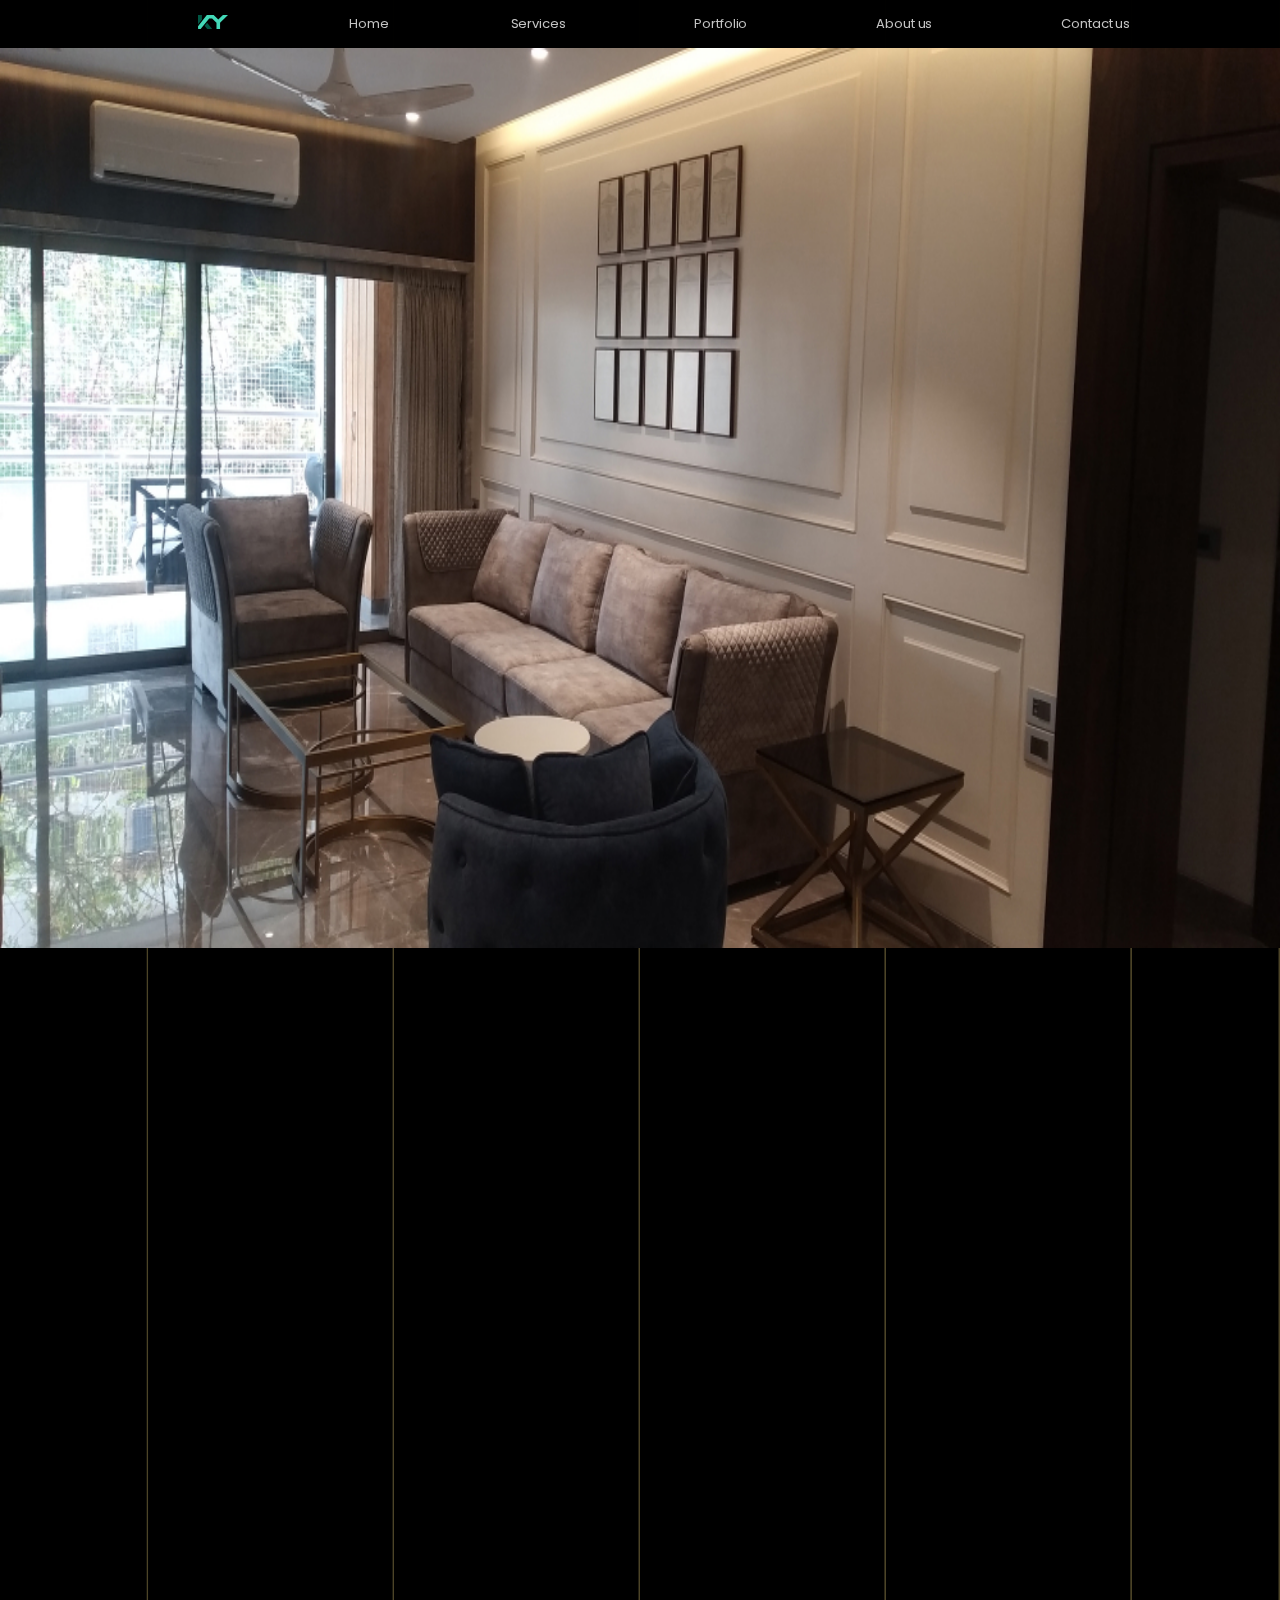
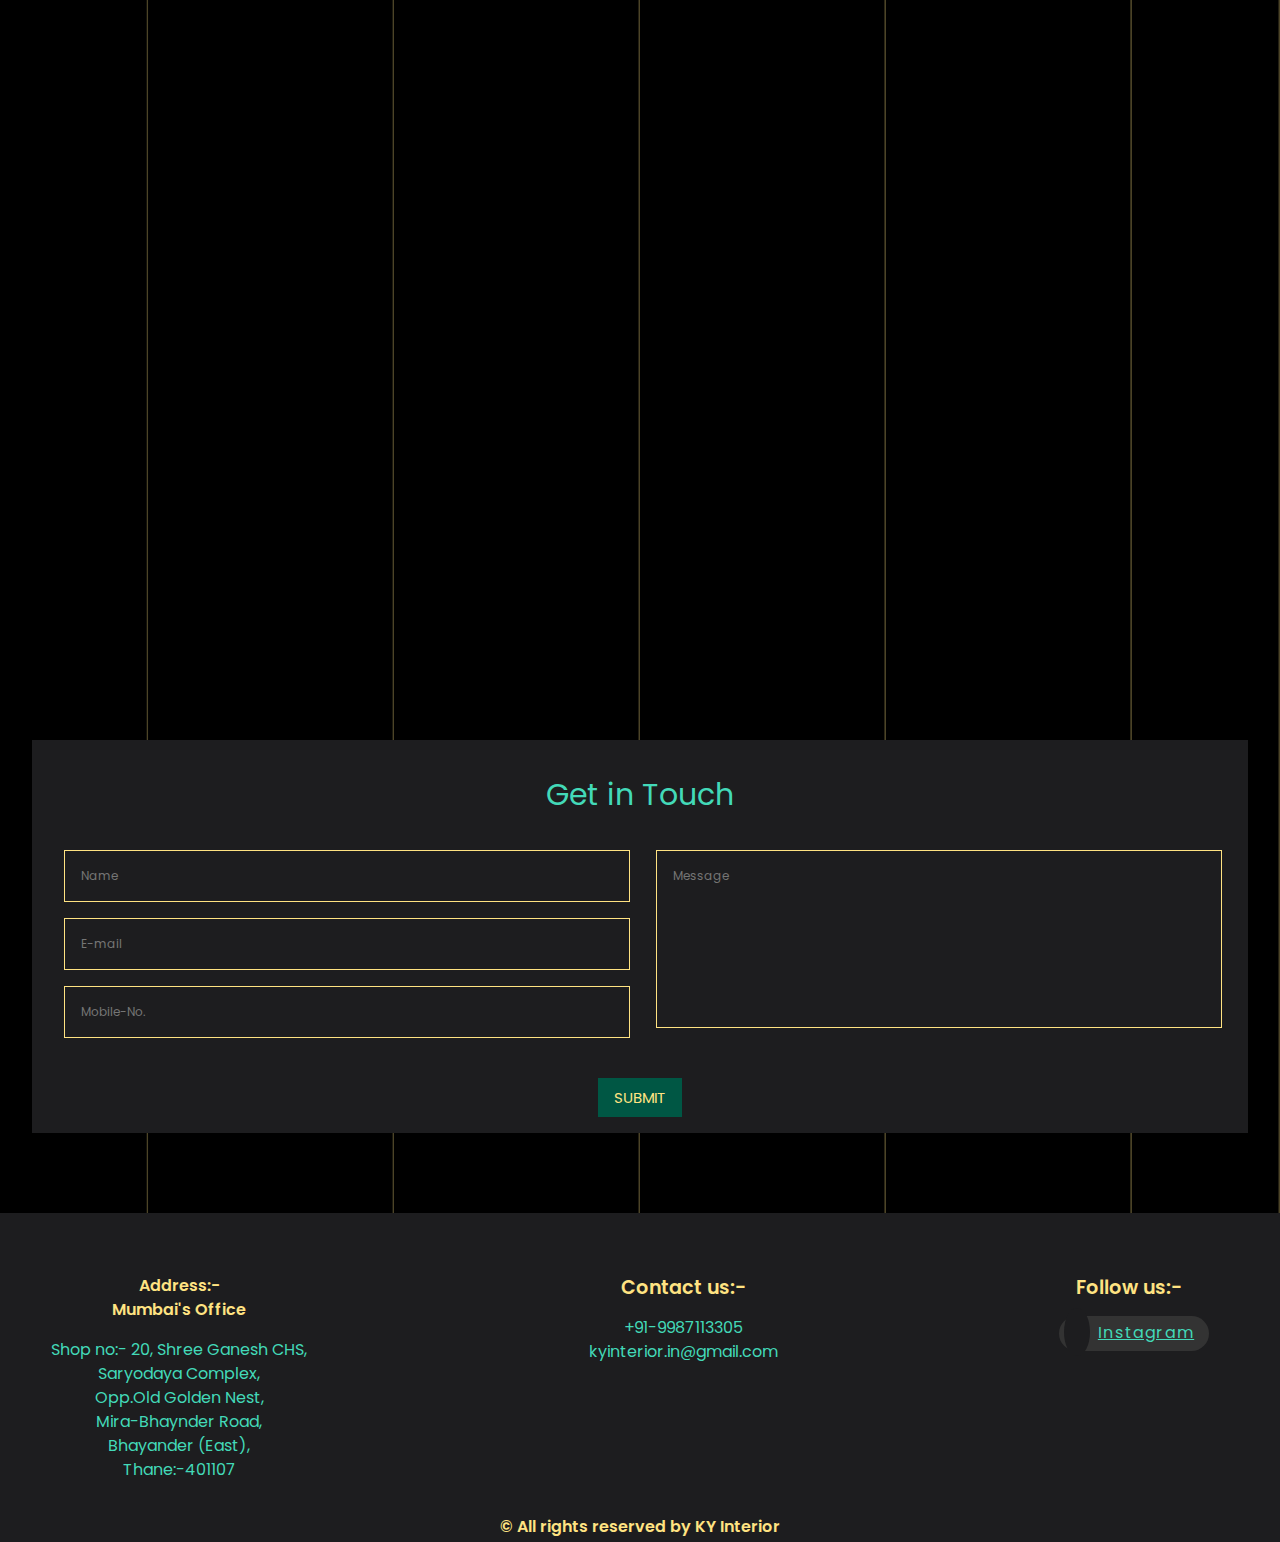
==== index.html @ f15d2e28 "Update" ====
<!DOCTYPE html>
<html lang="en" dir="ltr">
  <head>
    <meta charset="utf-8">
    <title>Home | KY Interior</title>
    <meta name="viewport" content="width=device-width, initial-scale=1.0" />
    <link rel="preconnect" href="https://fonts.googleapis.com">
    <link rel="preconnect" href="https://fonts.gstatic.com" crossorigin>
    <link href="https://fonts.googleapis.com/css2?family=Poppins:ital,wght@0,100;0,200;0,300;0,400;0,500;0,600;0,700;0,800;0,900;1,100;1,200;1,300;1,400;1,500;1,600;1,700;1,800;1,900&display=swap" rel="stylesheet">
    <link rel="stylesheet" href="https://unpkg.com/aos@next/dist/aos.css" />
    <link rel="stylesheet" href="/style.css">
    <link rel="icon" href="/image/KY.svg">
  </head>
  <body>
    <nav>
      <header>
      <div class="hamburger-menu">
        <div class="bar">

        </div>
      </div>
      <div class="container">
        <ul class="list">
            <li class="list-ky item">
              <a class="ky-link link" href="/index.html"></a>
            </li>
            <li class="list-home item item-1">
              <a class="home-link link" href="/index.html">
              <span class="home-text text">Home</span>
              </a>
            </li>
            <li class="list-services item item-2">
              <a class="services-link link" href="/Services">
              <span class="services-text text">Services</span>
              </a>
            </li>
              <li class="list-portfolio item item-3">
                <a class="portfolio-link link" href="/Portfolio">
                <span class="portfolio-text text">Portfolio</span>
                </a>
              </li>
              <li class="list-about item item-4">
                <a class="about-link link" href="/About">
                <span class="about-text text">About us</span>
                </a>
              </li>
            <li class="list-contact item item-5">
              <a class="contact-link link" href="/Contact">
              <span class="contact-text text">Contact us</span>
              </a>
            </li>
        </ul>
      </div>
    </nav>
    <div class="slider">
      <figure>
        <img src="/image/Projects/Juhu (32).jpg" alt="">
          <img src="/image/Projects/Kolkata (30).jpg" alt="">
          <img src="/image/Projects/Kolkata (26).jpg" alt="">
        <img src="/image/Projects/Juhu (32).jpg" alt="">
      </figure>
    </div>
      <div class="cards">
        <div data-aos="fade-right" data-aos-duration="1000" data-aos-once="true" class="preview">
          <img src="/image/Projects/Juhu (19).jpg" alt="">
        </div>
        <div data-aos="fade-left" data-aos-duration="1000" data-aos-once="true" class="content">
          <h1>Residential Interior Design</h1>
          <p>Want to create an aesthetic pleasing and functional living space or just want to simply modify the look of your entire residential interior space ? We are here to construct your dream home just the way you want !...........</p>
          <a href="/Trunkey Contracting"><button class="btn" type="button" name="button">Learn More</button></a>
        </div>
      </div>
      <div class="cards">
        <div data-aos="fade-left" data-aos-duration="1000" data-aos-once="true" class="preview">
          <img src="/image/Projects/Pic.jpg" alt="">
        </div>
        <div data-aos="fade-right" data-aos-duration="1000" data-aos-once="true" class="content">
          <h1>Commercial Interior Design</h1>
          <p>We believe that a well-designed Office must help to communicate the image of your bussiness or brand. </p>
          <a href="/Trunkey Contracting"><button class="btn" type="button" name="button">Learn More</button></a>
        </div>
      </div>
      <div class="cards">
        <div data-aos="fade-right" data-aos-duration="1000" data-aos-once="true" class="preview">
          <img src="/image/Projects/Kolkata (7).jpg" alt="">
        </div>
        <div data-aos="fade-left" data-aos-duration="1000" data-aos-once="true" class="content">
          <h1>View Portfolio</h1>
          <p>Have a look to our selection of project that we have succesfully completed</p>
          <a href="/Portfolio"><button class="btn" type="button" name="button">View Portfolio</button></a>
        </div>
      </div>
      <div class="contact-container">
        <div class="form">
          <div class="title">Get in Touch</div>
          <form class="contact-form" action="https://formspree.io/f/meqnbwpr" method="POST">
            <div class="row-">
              <div class="col">
                <div class="group">
                  <input class="form-control" type="text" id="name" name="name"  placeholder="Name">
                </div>
                <div class="group">
                  <input class="form-control" type="email" id="email" name="email"  placeholder="E-mail">
                </div>
                <div class="group">
                  <input class="form-control" type="text" id="mobile" name="mobile" placeholder="Mobile-No.">
                </div>
              </div>
              <div class="col">
                <div class="group">
                  <textarea class="form-control" id="message" placeholder="Message" name="message"></textarea>
                </div>
              </div>
            </div>
            <button class="submit-btn" type="submit">Submit</button>
          </form>
        </div>
      </div>
    <footer>
      <div class="small">
        <div class="row">
          <div class="column-1 column">
            <div class="address">
              <h1>Address:-<br>Mumbai's Office</h1>
              <p>Shop no:- 20, Shree Ganesh CHS,<br>Saryodaya Complex,<br>Opp.Old Golden Nest,<br>Mira-Bhaynder Road,<br>Bhayander (East),<br>Thane:-401107</p>
            </div>
          </div>
          <div class="column-2 column">
            <div class="contact">
              <h1>Contact us:-</h1>
              <p>+91-9987113305<br>kyinterior.in@gmail.com</p>
            </div>
          </div>
          <div class="column-3 column">
            <div class="Follow">
              <h1>Follow us:-</h1>
              <div class="label">
              <i class="fa-brands fa-instagram"></i>
              <a href="#">Instagram</a>
              </div>
            </div>
          </div>
        </div>
        <div class="copyright">
          <p>&copy; All rights reserved by KY Interior</p>
        </div>
      </div>
    </footer>

  <script src="/script.js" charset="utf-8"></script>
  <script src="https://unpkg.com/aos@next/dist/aos.js"></script>
  <script src="https://ajax.googleapis.com/ajax/libs/jquery/3.6.0/jquery.min.js"></script>
  <script>
      AOS.init();
  </script>
  </body>
</html>
---- style.css ----
*{
  font-family: 'Poppins', sans-serif;
}

body{
  margin: 0;
  padding: 0;
  background: #000;
  background-image: url("image/bg_line.png");
  background-size: cover;
  overflow-x: hidden;
  font-size: 62.5%;
}

      /* Common Setup */

nav{
    position: fixed;
    top: 0;
    right: 0;
    left: 0;
    z-index: 1000;
    display: block;
    margin: 0;
    width: 100%;
    height: 48px;
    background: rgba(0,0,0,.8);
    font-size: 17px;
    user-select: none;
    transition: opacity 0.3s cubic-bezier(0.25, 0.1, 0.25, 1);
}

header{
  position: absolute;
  top: 0;
  right: 0;
  left: 0;
  z-index: 77;
  display: block;
  margin: 0;
  width: 100%;
  height: 48px;
  background: rgba(0,0,0,0.92);
  font-size: 17px;
  user-select: none;
}

nav .container{
    margin: 0 auto;
    max-width: 980px;
    padding: 0 22px;
    position: relative;
}

nav .list{
    cursor: default;
    margin: 0 -8px;
    width: auto;
    height: 44px;
    display: flex;
    justify-content: space-between;
    user-select: none;
}

nav .list .item{
  box-sizing: border-box;
  position: relative;
  height: 44px;
  list-style: none;
  vertical-align: top;
}

nav .list .link{
    position: relative;
    font-size: 13px;
    line-height: 3.66667;
    font-weight: 400;
    letter-spacing: -.01em;
    color: #c4c4c4;
    z-index: 9999;
    display: inline-block;
    padding: 0 8px;
    min-width: 100%;
    height: 44px;
    opacity: 1;
    background: no-repeat;
    text-decoration: none;
    white-space: nowrap;
    outline-offset: -7px;
    transition: .25s;
    cursor: pointer;
}

nav .list .link:hover{
  transition: .25s;
  color: #fff;
}

nav .list .ky-link{
    background-size: 30px 44px;
    background-repeat: no-repeat;
    background-image: url("image/KY.svg");
    background-position: center;
    width: 30px;
}

nav .list .home-link{
  background-size: 30px 44px;
  background-repeat: no-repeat;
  background-position: center;
  background-origin: content-box;
  background-size: cover;
  width: 2.5em;
  max-width: 51px;
}

.hamburger-menu{
	height: 0;
	width: 0;
	cursor: pointer;
	display: flex;
  z-index: 999;
	align-items: center;
  border-radius: 5px;
	justify-content: flex-end;
}

nav.active::before{
    content: '';
    position: fixed;
    top: 0;
    left: 0;
    min-width: 100%;
    min-height: 100vh;
    transition: 0.5s;
    background: #1d1d1f;
    animation: drop 0.5s forwards ease;
}

@keyframes drop{
	0%{
		transform: translateY(-50em);
	}
	100%{
		transform: translateY(0em);
		background: #000;
	}
}

nav.active::after{
    content: ' ';
    top: 0;
    left: 0;
    width: 100%;
    height: 0;
    transition: 0.5s;
}

nav.active{
  position: fixed;
}

.bar{
	width: 0;
	height: 0;
	border-radius: 5px;
	background-color: #eee;
	transition: 0.5s;
	position: relative;
}

.bar::before,.bar::after{
	content:'';
	position: absolute;
	width: inherit;
	height: inherit;
	background-color: #eee;
}

.bar::before{
	transform: translateY(-9px);
}

.bar::after{
	transform: translateY(9px);
}

nav.active .bar{
	transform: rotate(360deg);
	background-color: transparent;
}

nav.active .bar::before{
	transform: translateY(0) rotate(45deg);
}

nav.active .bar::after{
	transform: translateY(0) rotate(-45deg);
}

.slider{
  overflow: hidden;
  margin-top: 48px;
  margin-bottom: 3rem;
}

.slider figure{
  position: relative;
  width: 500%;
  height: 100vh;
  margin: 0;
  left: 0;
  animation: slider 20s infinite;
}

.slider figure img{
  width: 20%;
  height: 100vh;
  float: left;
}

@keyframes slider {
  0%,20%{
    left: 0;
  }
  25%,45%{
    left: -100%;
  }
  50%,70%{
    left: -200%;
  }
  75%,95%,100%{
    left: -300%;
  }
}

      /* Cards Setup */

.cards{
  position: relative;
  min-width: 100%;
  display: flex;
  align-items: center;
  justify-content: center;
  margin-bottom: 10%;
  z-index: 444;
}

.cards:nth-child(1){
  top: 0%;
}

.cards:nth-child(4){
  flex-direction: row-reverse;
}

.cards:nth-child(6){
  flex-direction: row-reverse;
}

.preview{
  position: relative;
  height: 20rem;
  max-width: 70%;
}

.preview img{
  width: 100%;
  height: 100%;
  margin: auto;
}

.content{
  position: relative;
  background: #1d1d1f;
  padding: 1.5rem;
  max-width: 40%;
}

h1{
  color: #FFE382;
  font-weight: 600;
  font-size: 1.2rem;
  margin-bottom: 1rem;
}

p{
  color: #43D9B8;
  font-weight: normal;
  font-size: 1rem;
  margin-bottom: 1rem;
}

.btn{
  background: #005744;
  border: none;
  padding: .5rem;
  padding-left: 1rem;
  padding-right: 1rem;
  cursor: pointer;
  color: #ffe382;
}

.contact-container{
  padding-left: 2rem;
  padding-right: 2rem;
  max-width: 100%;
  margin-left: auto;
  margin-right: auto;
  margin-bottom: 5rem;
}

.form{
  background: #1d1d1f;
  padding: 1rem;
}

.title{
  font-size: 30px;
  letter-spacing: 0.25px;
  color: #43D9B8;
  text-align: center;
  margin-top: 1rem;
  margin-bottom: 2rem;
}

.row-{
  display: flex;
}

.col{
    position: relative;
    margin-left: 1rem;
    margin-right: 1rem;
    width: 100%;
}

.group{
  position: relative;
  margin-bottom: 1rem;
  min-width: 100%;
}

.form-control{
    border: 1px solid #FFE382;
    background: none;
    color: #43D9B8;
    font-size: 12px;
    min-width: 95%;
    padding: 1rem;
}

textarea{
  height: 9rem;
  resize: none;
}

.submit-btn{
    background: #005744;
    color: #ffe382;
    font-size: 15px;
    padding: .5rem 1rem;
    font-weight: 400;
    display: block;
    margin: auto;
    text-transform: uppercase;
    border: none;
    cursor: pointer;
    margin-top: 1.5rem;
}

      /* Common Card */

.heading{
  position: relative;
  min-width: 100%;
  max-height: 100vh;
  margin-top: 6rem;
}

.heading h1{
  text-align: center;
  font-size: 2.5rem;
  font-weight: 300;
  margin-bottom: 2rem;
}

.heading p{
  text-align: center;
  font-size: 1rem;
}

.section-group{
  position: relative;
  margin-top: 1rem;
  margin-bottom: 4rem;
  max-height: 100vh;
  padding: 2rem;
  display: flex;
  justify-content: space-around;
}

.section{
  position: relative;
  min-width: 35%;
  background-color: #1d1d1f;
  padding: 1rem;
}

.section-container{
  position: relative;
  border: solid 2px #ffe382;
}

.section-content{
  text-align: center;
  padding: 1rem;
}

.section-content-{
  text-align: left;
  padding: .5rem;
  padding-left: 2rem;
}

.section-image{
  position: relative;
  height: 20rem;
}

.section-image img{
  width: 100%;
  height: 100%;
  margin: auto;
}

.anchor{
  text-decoration: none;
  padding: 1rem;
}

        /* Trunkey Contracting Setup */

.header{
  text-align: center;
  padding: 5rem;
}

.header h1{
  font-size: 2rem;
}

.content ul{
  padding-left: 1rem;
}

.content li{
  font-size: 1rem;
  color: #43D9B8;
  margin-bottom: 1rem;
  width: 20rem;
}

.promise{
  color: #43D9B8;
  display: flex;
  align-items: center;
}

.promise i{
  color: #43D9B8;
  font-size: 1rem;
  margin-right: .5rem;
}

.activity{
  display: flex;
}

.grp-1, .grp-2{
  display: flex;
  flex-direction: column;
  margin-right: 1.6rem;
}

        /* Potfolio Setup */

.projects{
  padding: 100px 0 20px 0;
  min-width: 100%;
}

.projects-container{
    width: 100%;
    margin-right: auto;
    margin-left: auto;
}

.pic{
    display: flex;
    justify-content: space-around;
    align-items: center;
    margin-bottom: 1rem;
}

.img, .cont{
    min-height: 1px;
    padding-right: 2rem;
    padding-left: 2rem;
    max-width: 50%;
}

.img{
  display: flex;
  flex-direction: row;
  margin-bottom: 2rem;
}

.img img{
    max-width: 100%;
    max-height: 70vh;
    border-top: 2px solid #ffe382;
    border-bottom: 2px solid #ffe382;
    padding: 10px 0;
}

.projects-thumb{
    border-top: 2px solid #ffe382;
    border-bottom: 2px solid #ffe382;
    min-width: 100%;
    max-height: 100%;
    padding: 10px 0;
    line-height: 2rem;
}

        /* About us - Setup */

.person-grouping{
  position: relative;
  margin-top: 5rem;
  min-width: 100%;
  max-height: 100vh;
  display: flex;
  justify-content: space-around;
  align-items: center;
}

.person{
  position: relative;
  width: 350px;
  max-height: 100vh;
  background: #1d1d1f;
  border-radius: 20px;
  box-shadow: 0 35px 80px rgba(0, 0, 0, 0.15);
  transition: .5s;
  margin-bottom: 5rem;
}

.person:hover .imgbox{
  box-shadow: 0 35px 80px #ffe382;
}

@keyframes animate{
    0%{
      filter: hue-rotate(0deg);
    }
    100%{
      filter: hue-rotate(360deg);
    }
}

.imgbox{
  position: relative;
  left: 50%;
  top: -50px;
  transform: translateX(-50%);
  height: 150px;
  width: 150px;
  background: #1d1d1f;
  border-radius: 50%;
  box-shadow: 0 15px 50px rgba(0, 0, 0, 0.35);
  overflow: hidden;
  transition: .5s;
}

.imgbox img{
  top: 0;
  left: 0;
  width: 100%;
  height: 100%;
  object-fit: cover;
}

.contentbox{
  top: 0;
  min-width: 100%;
  max-height: 100vh;
  display: flex;
  justify-content: center;
  align-items: flex-start;
  overflow: hidden;
}

.details{
  padding-left: 40px;
  padding-right: 40px;
  text-align: center;
  width: 100%;
  transition: .5s;
}

.details h1 span{
  font-size: .75em;
  font-weight: 500;
  opacity: .5;
}

        /* Footer Setup */

footer{
    background: #1d1d1f;
    padding: 50px 50px 20px 50px;
}

.address h1{
  font-size: 1rem;
}

.address p{
  font-size: 1rem;
}

.row{
    display: flex;
    flex-wrap: wrap;
    justify-content: space-between;
    margin-right: 15px;
    margin-left: -15px;
}

.column{
  padding-left: 1rem;
  padding-right: 1rem;
  line-height: 1.5rem;
}

.column p, .column h1{
  text-align: center;
}

.label{
  padding: .3rem;
  min-width: 100%;
  max-height: 100vh;
  border-radius: 50px;
  background: #333;
}

.label a{
  letter-spacing: .1rem;
}

.label i{
  font-size: 1rem;
  color: #fff;
  padding: .8rem;
  background-color: #1d1d1f;
  border-radius: 50%;
  margin-right: .5rem;
}

.copyright{
  position: absolute;
  left: 0;
  display: flex;
  justify-content: center;
  min-width: 100%;
  height: 44px;
  background-color: #1d1d1f;
}

.copyright p{
  font-weight: 600;
  color: #ffe382;
}

.column a{
  font-size: 1rem;
  color: #43D9B8;
}

@media (min-width: 550px) and (max-width: 1000px){
  .slider {
    max-height: 50vh;
  }

  .slider figure img{
    max-height: 50vh;
  }

  .slider figure{
    height: 100vh;
  }

  .cards{
    position: relative;
    display: flex;
    align-items: center;
    flex-direction: column;
    margin-bottom: 10%;
  }

  .cards:nth-child(4), .cards:nth-child(6){
    flex-direction: column;
  }

  .preview{
    height: 100%;
    width: 100%;
  }

  .preview img{
    border-top-left-radius: 10px;
    border-top-right-radius: 10px;
  }

  .content{
    min-width: 70%;
    border-radius: 10px;
    border-top-left-radius: 5px;
    border-top-right-radius: 5px;
  }

  .list{
    padding: 2rem;
    flex-direction: column;
    align-items: center;
  }

  .item-1, .item-2, .item-3, .item-4, .item-5{
    border-bottom: 2px solid #fff;
    top: -100vh;
    min-width: 100%;
    opacity: 1;
  }

  .item:nth-child(1){
    display: flex;
    justify-content: center;
    opacity: 1;
    border: none;
  }

  .item-1.active, .item-2.active, .item-3.active, .item-4.active, .item-5.active{
    opacity: 1;
    top: 0;
    transition: .5s;
  }

  .hamburger-menu{
  	height: 2rem;
  	width: 2rem;
    margin-left: .5rem;
  }

  .bar{
  	width: 2rem;
  	height: 2px;
  }

  header{
    display: flex;
    align-items: center;
  }

  nav .container{
    left: -5%;
    margin: 0;
    padding: 0;
    min-width: 100%;
  }

  .content .btn{
    border-radius: 5px;
  }

  footer{
    display: flex;
    flex-direction: column;
  }

  .row{
    justify-content: center;
  }

  .row-{
    flex-direction: column;
  }

  .contact-form{
    display: flex;
    flex-direction: column;
  }

  .col{
    margin: 0;
  }

  .section-group{
    flex-direction: column;
    padding: 0;
    min-width: 100%;
    align-items: center;
  }

  .section{
    margin-top: 2rem;
    max-width: 100%;
    max-height: 100vh;
  }

  .pic{
    flex-direction: column;
  }

  .img, .cont{
      max-width: 100%;
  }

  .projects-content{
    max-width: 100%;
    text-align: center;
  }

  .person-grouping{
    flex-direction: column;
  }

  .person{
    margin-bottom: 5rem;
  }
}

@media (min-width: 1px) and (max-width: 540px){
  .slider {
    max-height: 35vh;
  }

  .slider figure img{
    max-height: 35vh;
  }

  .slider figure{
    height: 100vh;
  }

  .cards{
    position: relative;
    display: flex;
    align-items: center;
    flex-direction: column;
    margin-bottom: 10%;
  }

  .cards:nth-child(4), .cards:nth-child(6){
    flex-direction: column;
  }

  .preview{
    height: 100%;
    width: 100%;
  }

  .preview img{
    border-top-left-radius: 10px;
    border-top-right-radius: 10px;
  }

  .content{
    padding: 1rem;
    min-width: 70%;
    border-radius: 10px;
    border-top-left-radius: 5px;
    border-top-right-radius: 5px;
  }

  .list{
    padding: 2rem;
    flex-direction: column;
    align-items: center;
  }

  .item-1, .item-2, .item-3, .item-4, .item-5{
    border-bottom: 2px solid #fff;
    top: -100vh;
    min-width: 100%;
    opacity: 1;
  }

  .item:nth-child(1){
    display: flex;
    justify-content: center;
    opacity: 1;
    border: none;
  }

  .item-1.active, .item-2.active, .item-3.active, .item-4.active, .item-5.active{
    opacity: 1;
    top: 0;
    transition: .5s;
  }

  .hamburger-menu{
  	height: 2rem;
  	width: 2rem;
    margin-left: .5rem;
  }

  .bar{
  	width: 2rem;
  	height: 2px;
  }

  header{
    display: flex;
    align-items: center;
  }

  nav .container{
    left: -10%;
    margin: 0;
    padding: 0;
    min-width: 100%;
  }

  .content .btn{
    border-radius: 5px;
  }

  footer{
    display: flex;
    flex-direction: column;
  }

  .row{
    justify-content: center;
  }

  .row-{
    flex-direction: column;
  }

  .contact-form{
    display: flex;
    flex-direction: column;
  }

  .col{
    margin: 0;
  }

  .form-control{
    min-width: 88%;
  }

  .section-group{
    flex-direction: column;
    padding: 1rem;
  }

  .section{
    max-width: 100%;
    max-height: 100vh;
    margin-bottom: 1rem;
  }

  .pic{
    flex-direction: column;
  }

  .img, .cont{
      max-width: 100%;
  }

  .projects-content{
    max-width: 100%;
    text-align: center;
  }

  .person-grouping{
    margin-top: 10rem;
    margin-bottom: 5rem;
    flex-direction: column;
  }

  .heading{
    margin-bottom: 2rem;
  }

  .section-image{
    height: 10rem;
  }
}
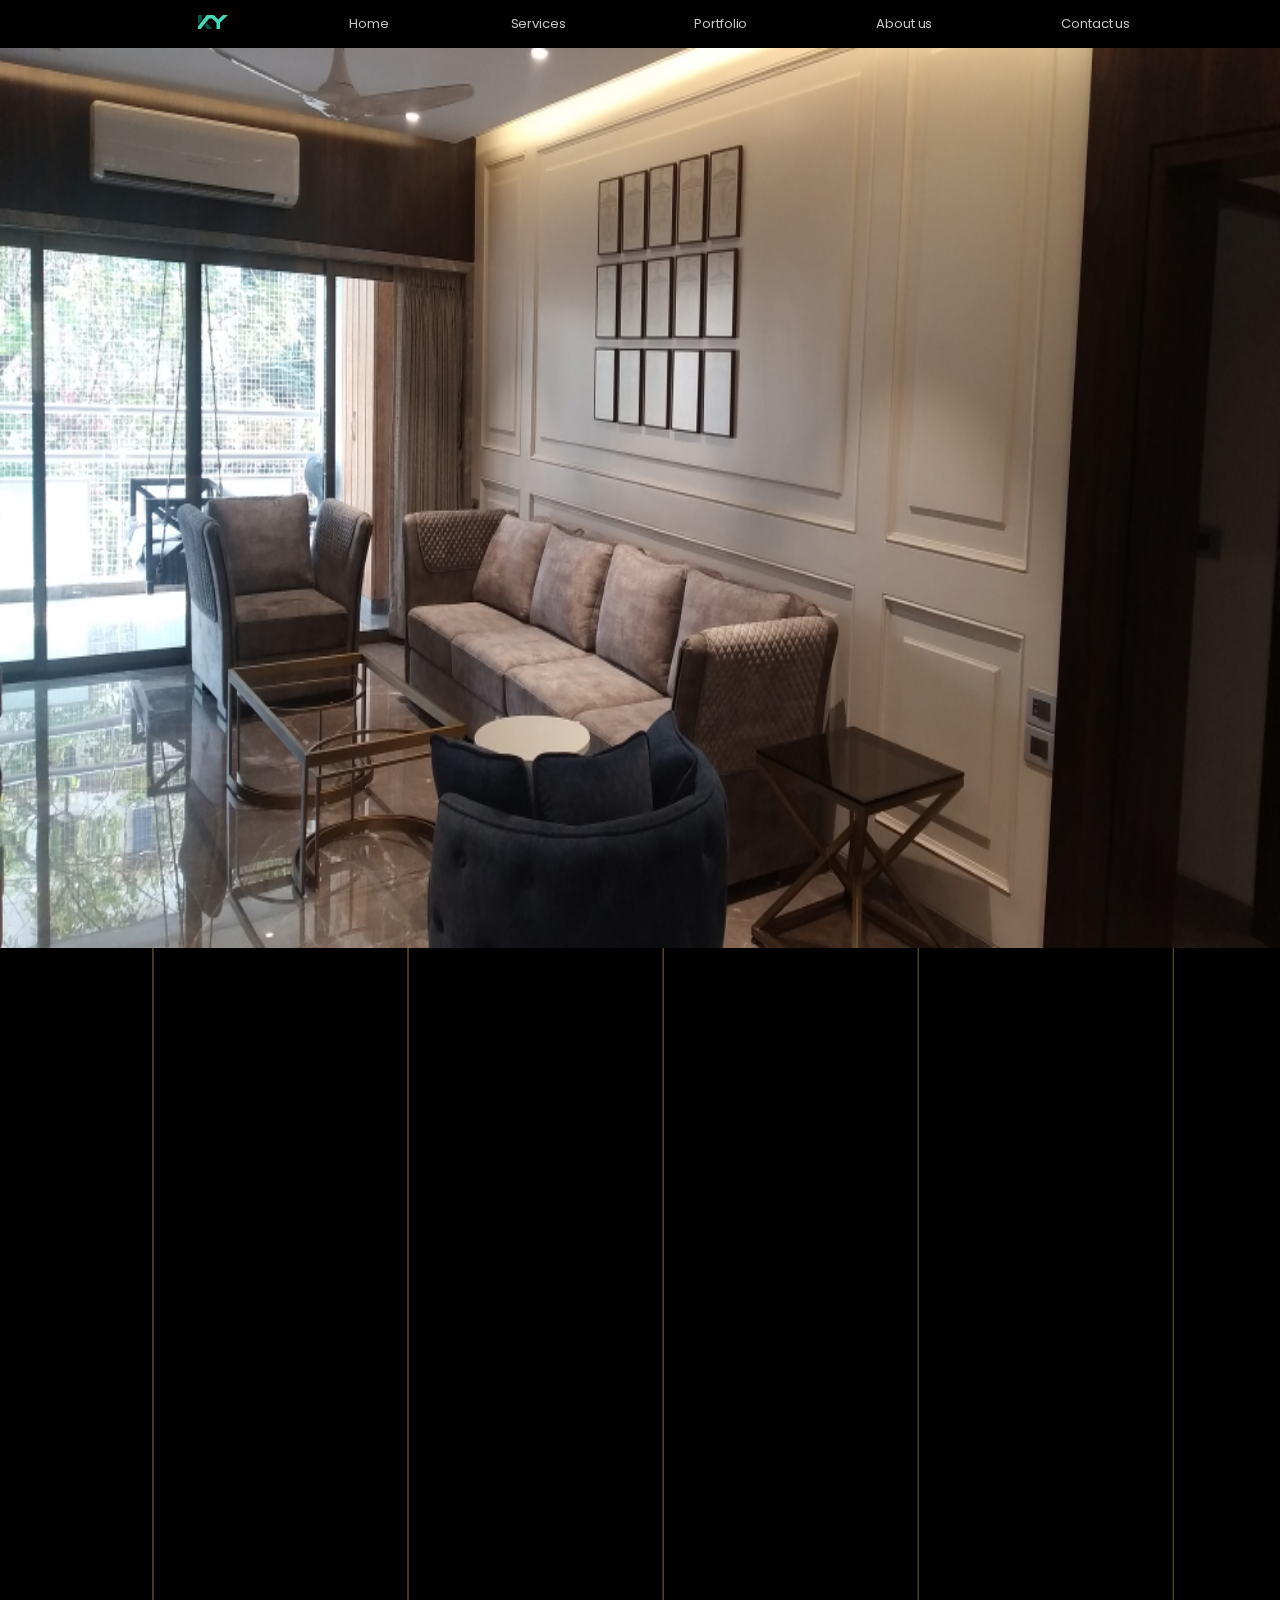
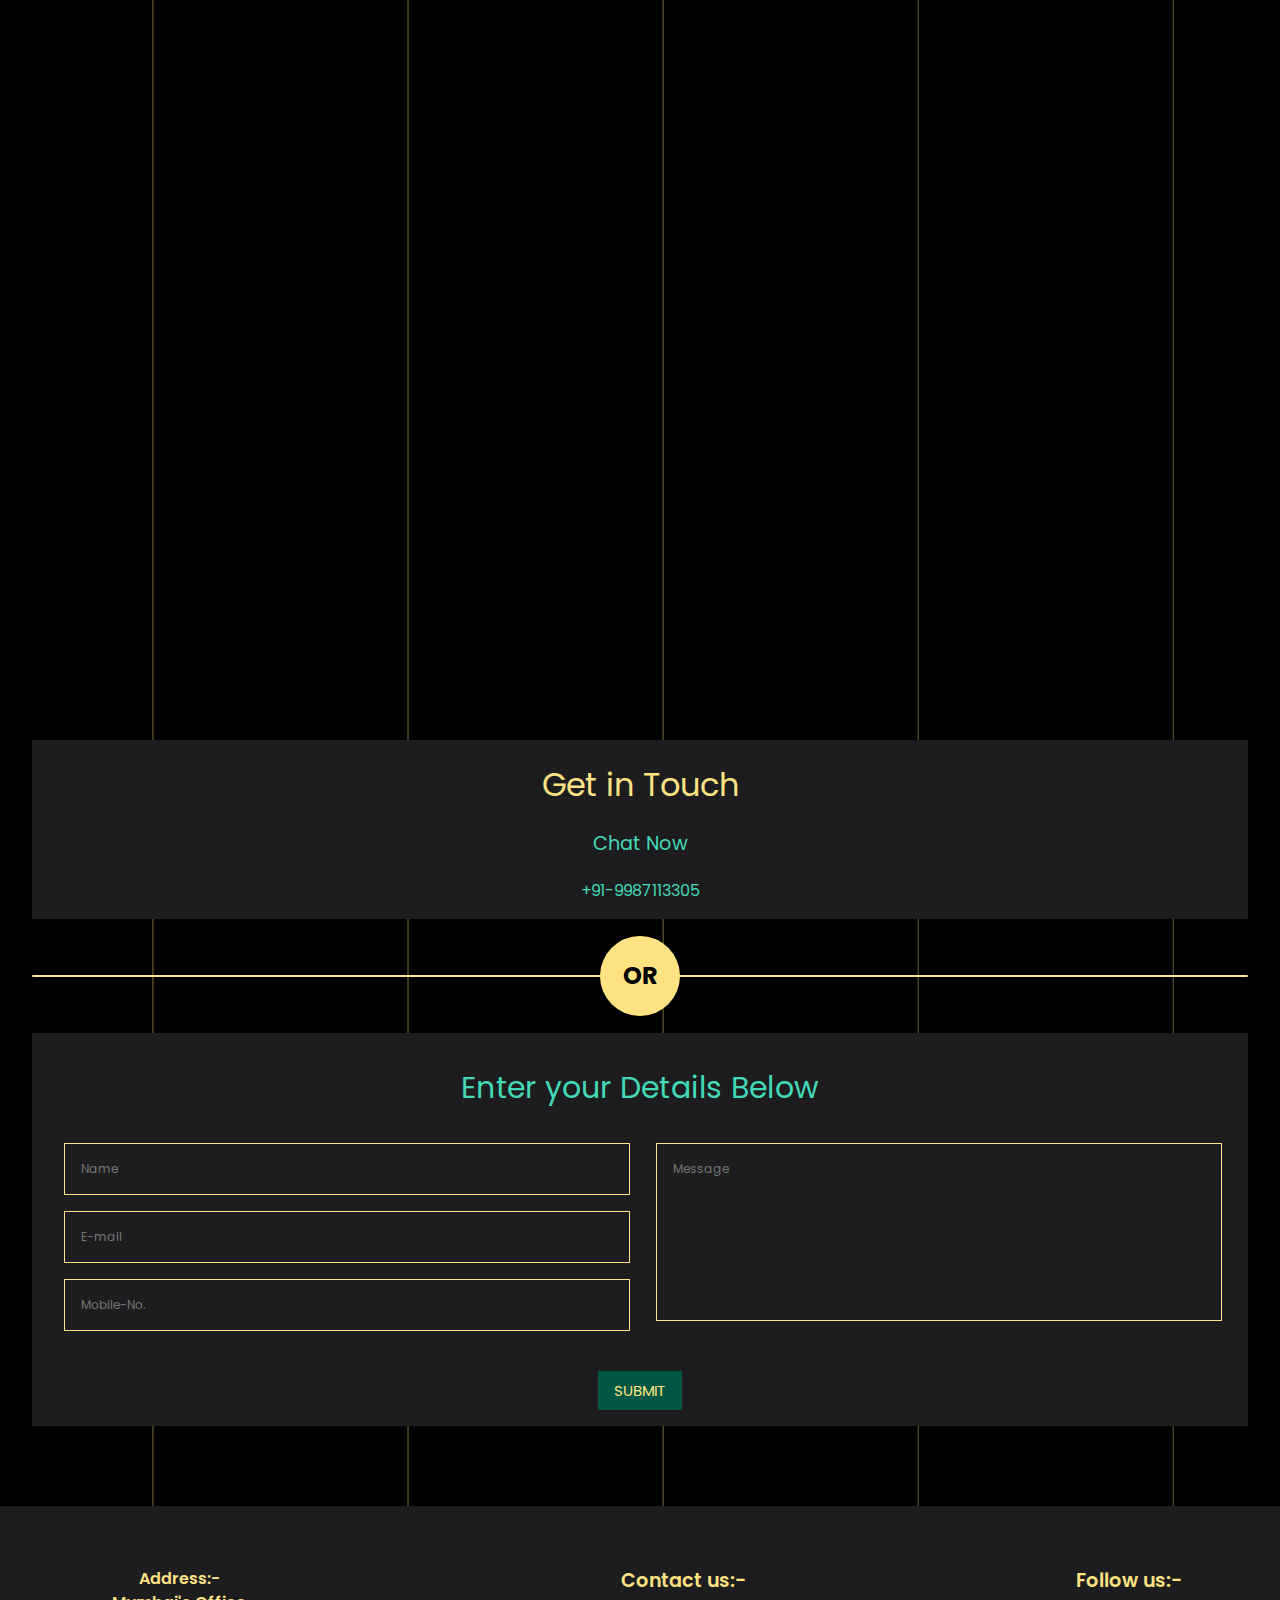
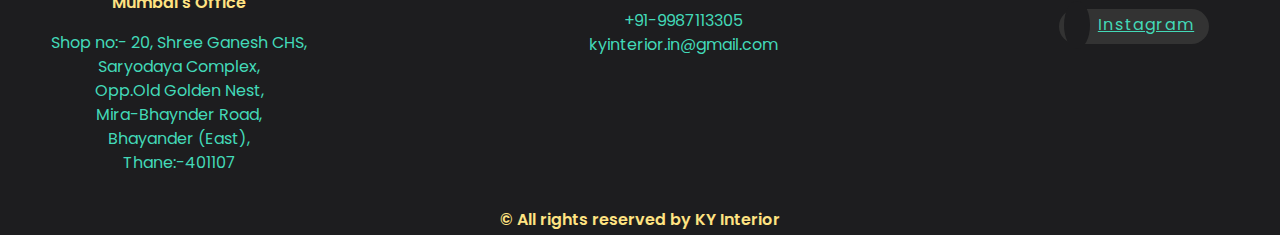
==== commit 135731bb: "Update" ====
--- a/index.html
+++ b/index.html
@@ -8,6 +8,7 @@
     <link rel="preconnect" href="https://fonts.gstatic.com" crossorigin>
     <link href="https://fonts.googleapis.com/css2?family=Poppins:ital,wght@0,100;0,200;0,300;0,400;0,500;0,600;0,700;0,800;0,900;1,100;1,200;1,300;1,400;1,500;1,600;1,700;1,800;1,900&display=swap" rel="stylesheet">
     <link rel="stylesheet" href="https://unpkg.com/aos@next/dist/aos.css" />
+    <link rel="stylesheet" href="https://cdnjs.cloudflare.com/ajax/libs/font-awesome/6.1.1/css/all.min.css" integrity="sha512-KfkfwYDsLkIlwQp6LFnl8zNdLGxu9YAA1QvwINks4PhcElQSvqcyVLLD9aMhXd13uQjoXtEKNosOWaZqXgel0g==" crossorigin="anonymous" referrerpolicy="no-referrer" />
     <link rel="stylesheet" href="/style.css">
     <link rel="icon" href="/image/KY.svg">
   </head>
@@ -91,8 +92,20 @@
         </div>
       </div>
       <div class="contact-container">
+        <div class="whatsapp-conversation conversation">
+          <div class="head-container">
+            <h1>Get in Touch</h1>
+            <h3>Chat Now</h3>
+            <p><i class="fa-brands fa-whatsapp"></i> +91-9987113305</p>
+          </div>
+        </div>
+        <div class="Or-body">
+            <div class="Or Condition">
+              <h2>OR</h2>
+            </div>
+        </div>
         <div class="form">
-          <div class="title">Get in Touch</div>
+          <div class="title">Enter your Details Below</div>
           <form class="contact-form" action="https://formspree.io/f/meqnbwpr" method="POST">
             <div class="row-">
               <div class="col">
@@ -146,7 +159,6 @@
         </div>
       </div>
     </footer>
-
   <script src="/script.js" charset="utf-8"></script>
   <script src="https://unpkg.com/aos@next/dist/aos.js"></script>
   <script src="https://ajax.googleapis.com/ajax/libs/jquery/3.6.0/jquery.min.js"></script>
--- a/style.css
+++ b/style.css
@@ -1,5 +1,9 @@
 *{
   font-family: 'Poppins', sans-serif;
+}
+
+html{
+  overflow-x: hidden;
 }
 
 body{
@@ -8,7 +12,6 @@
   background: #000;
   background-image: url("image/bg_line.png");
   background-size: cover;
-  overflow-x: hidden;
   font-size: 62.5%;
 }
 
@@ -31,7 +34,7 @@
 }
 
 header{
-  position: absolute;
+  position: fixed;
   top: 0;
   right: 0;
   left: 0;
@@ -310,6 +313,59 @@
   margin-bottom: 5rem;
 }
 
+.conversation{
+  position: relative;
+  top: 0;
+  left: 0;
+  min-width: 100%;
+  max-height: 100vh;
+  display: flex;
+  text-align: center;
+  align-items: center;
+  justify-content: center;
+  flex-direction: column;
+}
+
+.head-container h1{
+  font-weight: 400;
+  font-size: 2rem;
+}
+
+.head-container h3{
+  color: #43D9B8;
+  font-weight: 400;
+  font-size: 1.2rem;
+}
+
+.conversation{
+  background: #1d1d1f;
+}
+
+.Or-body{
+  min-width: 100%;
+  height: 2px;
+  display: flex;
+  justify-content: center;
+  align-items: center;
+  margin-top: 3.5rem;
+  margin-bottom: 3.5rem;
+  background: #ffe382;
+  border-radius: 3px;
+}
+
+.Or{
+  width: 5rem;
+  height: 5rem;
+  background: #ffe382;
+  display: flex;
+  flex-direction: column;
+  justify-content: center;
+  font-weight: 500;
+  font-size: 1rem;
+  border-radius: 50%;
+  text-align: center;
+}
+
 .form{
   background: #1d1d1f;
   padding: 1rem;
@@ -500,7 +556,7 @@
     display: flex;
     justify-content: space-around;
     align-items: center;
-    margin-bottom: 1rem;
+    margin-bottom: 2rem;
 }
 
 .img, .cont{
@@ -537,7 +593,7 @@
 
 .person-grouping{
   position: relative;
-  margin-top: 5rem;
+  margin-top: 3rem;
   min-width: 100%;
   max-height: 100vh;
   display: flex;
@@ -558,15 +614,6 @@
 
 .person:hover .imgbox{
   box-shadow: 0 35px 80px #ffe382;
-}
-
-@keyframes animate{
-    0%{
-      filter: hue-rotate(0deg);
-    }
-    100%{
-      filter: hue-rotate(360deg);
-    }
 }
 
 .imgbox{
@@ -669,6 +716,11 @@
   margin-right: .5rem;
 }
 
+i{
+  font-size: 1.1rem;
+  color: #fff;
+}
+
 .copyright{
   position: absolute;
   left: 0;
@@ -690,6 +742,15 @@
 }
 
 @media (min-width: 550px) and (max-width: 1000px){
+
+  html{
+    overflow-x: hidden;
+  }
+
+  body{
+    background-size: contain;
+  }
+
   .slider {
     max-height: 50vh;
   }
@@ -834,14 +895,32 @@
 
   .person-grouping{
     flex-direction: column;
+    justify-content: space-between;
   }
 
   .person{
     margin-bottom: 5rem;
   }
+
+  .pic,.section,.form,.conversation{
+    border-radius: 10px;
+  }
+
+  .section-container{
+    border-radius: 5px;
+  }
 }
 
 @media (min-width: 1px) and (max-width: 540px){
+
+  html{
+    overflow-x: hidden;
+  }
+
+  body{
+    background-size: contain;
+  }
+
   .slider {
     max-height: 35vh;
   }
@@ -1000,4 +1079,12 @@
   .section-image{
     height: 10rem;
   }
-}
+
+  .pic,.section,.form,.conversation{
+    border-radius: 10px;
+  }
+
+  .section-container{
+    border-radius: 5px;
+  }
+}
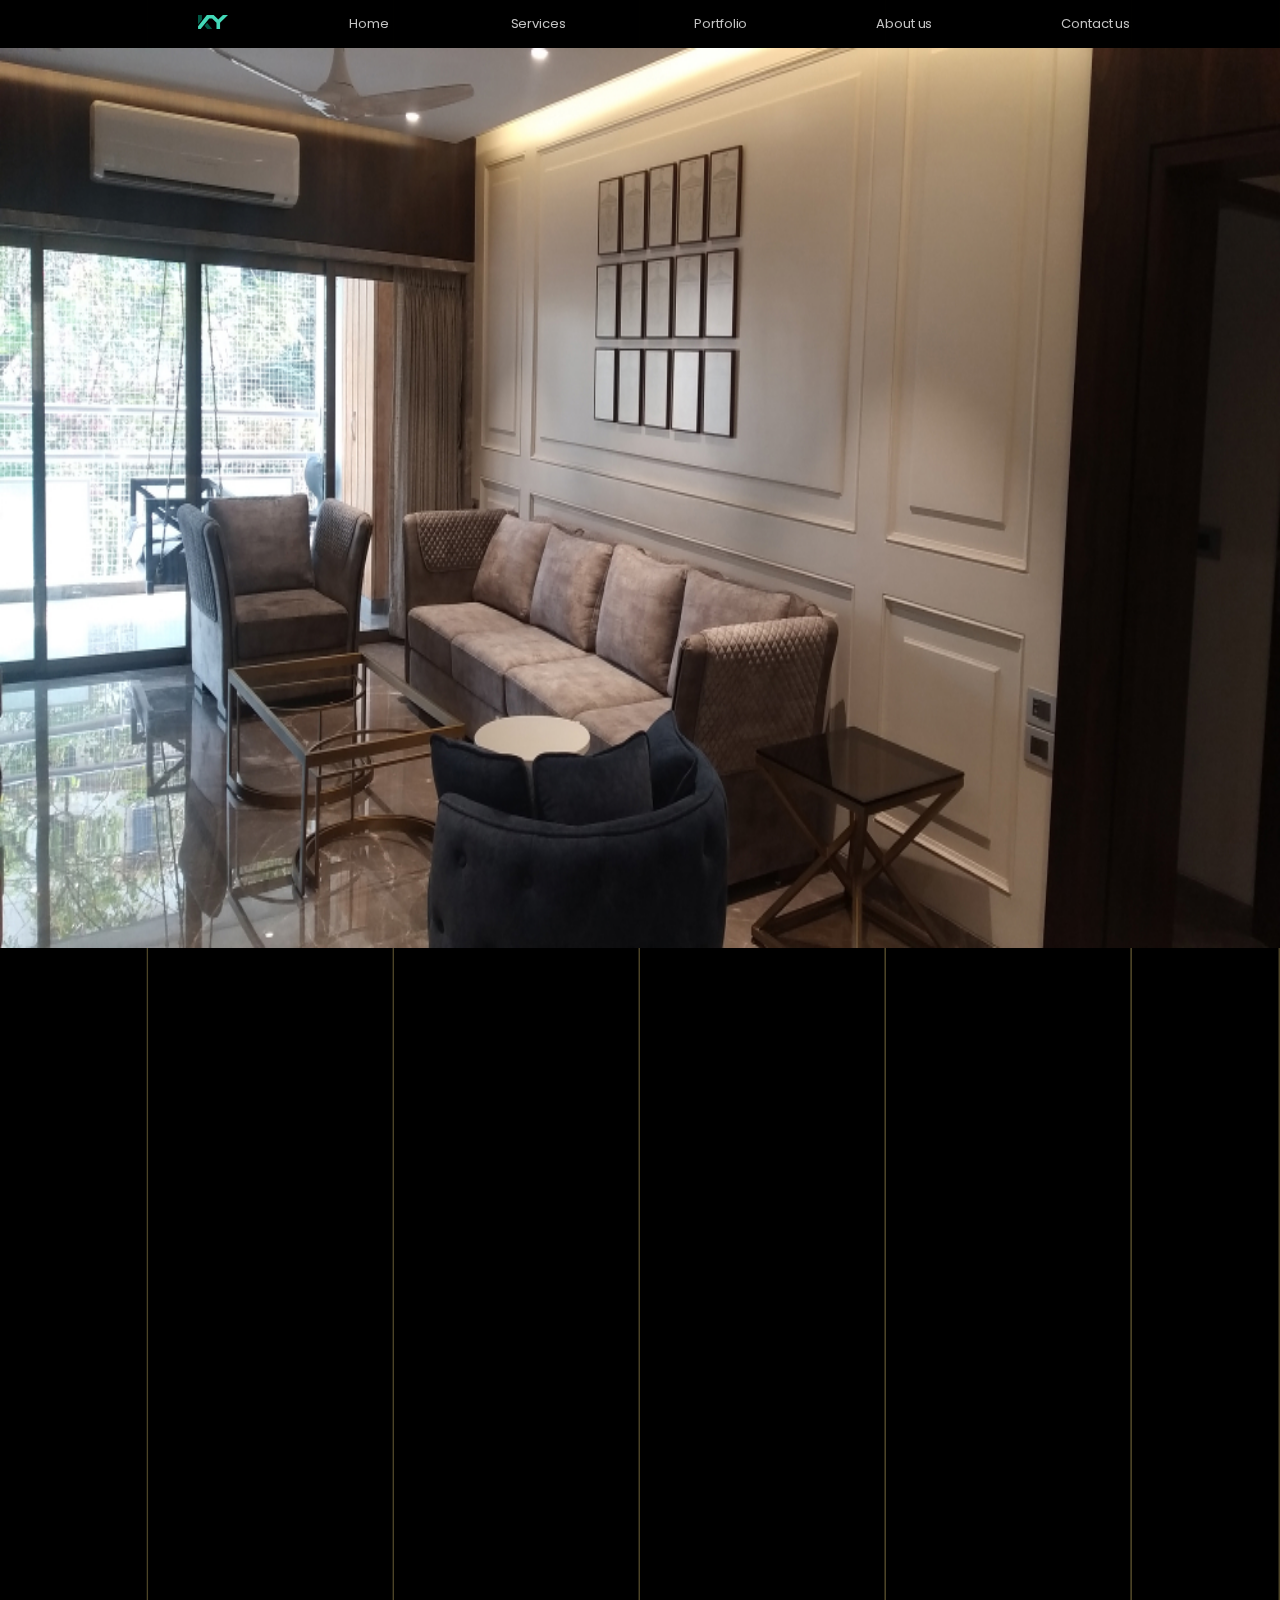
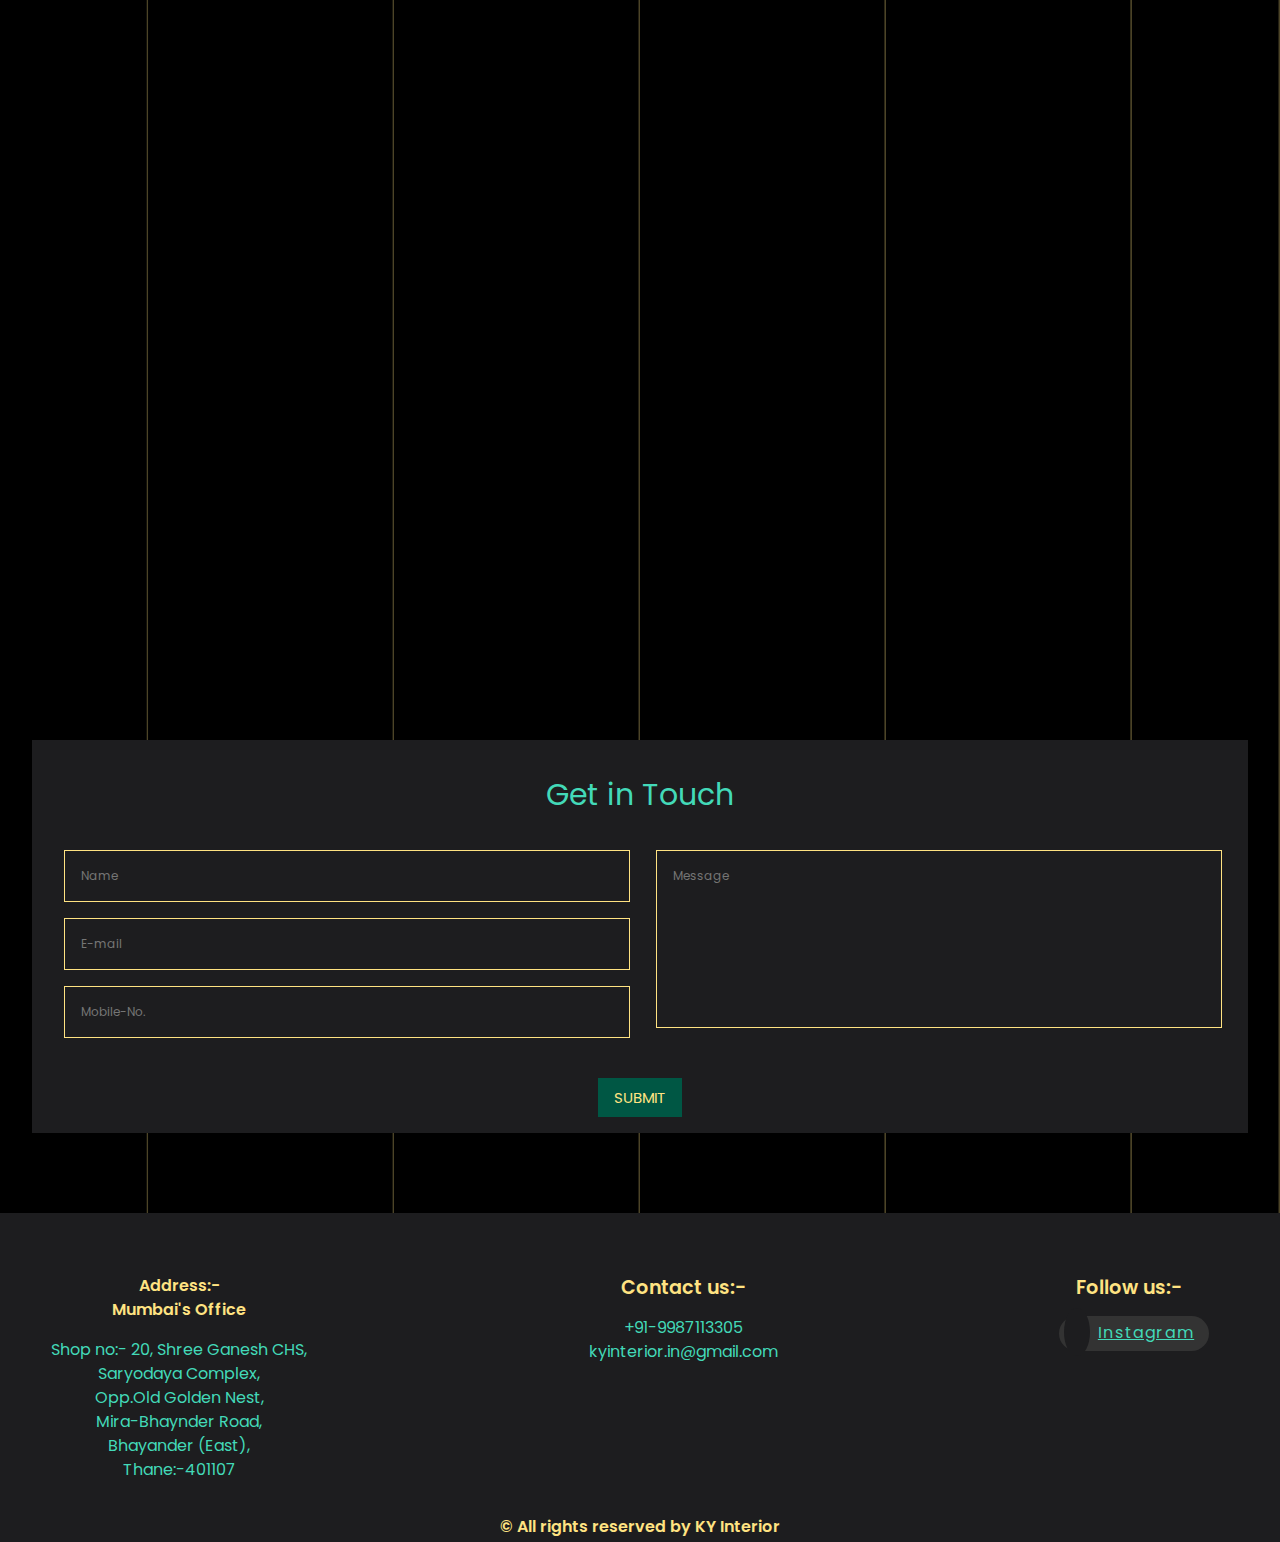
==== commit a5ebc5fd: "Revert "Update"" ====
--- a/index.html
+++ b/index.html
@@ -8,7 +8,6 @@
     <link rel="preconnect" href="https://fonts.gstatic.com" crossorigin>
     <link href="https://fonts.googleapis.com/css2?family=Poppins:ital,wght@0,100;0,200;0,300;0,400;0,500;0,600;0,700;0,800;0,900;1,100;1,200;1,300;1,400;1,500;1,600;1,700;1,800;1,900&display=swap" rel="stylesheet">
     <link rel="stylesheet" href="https://unpkg.com/aos@next/dist/aos.css" />
-    <link rel="stylesheet" href="https://cdnjs.cloudflare.com/ajax/libs/font-awesome/6.1.1/css/all.min.css" integrity="sha512-KfkfwYDsLkIlwQp6LFnl8zNdLGxu9YAA1QvwINks4PhcElQSvqcyVLLD9aMhXd13uQjoXtEKNosOWaZqXgel0g==" crossorigin="anonymous" referrerpolicy="no-referrer" />
     <link rel="stylesheet" href="/style.css">
     <link rel="icon" href="/image/KY.svg">
   </head>
@@ -92,20 +91,8 @@
         </div>
       </div>
       <div class="contact-container">
-        <div class="whatsapp-conversation conversation">
-          <div class="head-container">
-            <h1>Get in Touch</h1>
-            <h3>Chat Now</h3>
-            <p><i class="fa-brands fa-whatsapp"></i> +91-9987113305</p>
-          </div>
-        </div>
-        <div class="Or-body">
-            <div class="Or Condition">
-              <h2>OR</h2>
-            </div>
-        </div>
         <div class="form">
-          <div class="title">Enter your Details Below</div>
+          <div class="title">Get in Touch</div>
           <form class="contact-form" action="https://formspree.io/f/meqnbwpr" method="POST">
             <div class="row-">
               <div class="col">
@@ -159,6 +146,7 @@
         </div>
       </div>
     </footer>
+
   <script src="/script.js" charset="utf-8"></script>
   <script src="https://unpkg.com/aos@next/dist/aos.js"></script>
   <script src="https://ajax.googleapis.com/ajax/libs/jquery/3.6.0/jquery.min.js"></script>
--- a/style.css
+++ b/style.css
@@ -1,9 +1,5 @@
 *{
   font-family: 'Poppins', sans-serif;
-}
-
-html{
-  overflow-x: hidden;
 }
 
 body{
@@ -12,6 +8,7 @@
   background: #000;
   background-image: url("image/bg_line.png");
   background-size: cover;
+  overflow-x: hidden;
   font-size: 62.5%;
 }
 
@@ -313,59 +310,6 @@
   margin-bottom: 5rem;
 }
 
-.conversation{
-  position: relative;
-  top: 0;
-  left: 0;
-  min-width: 100%;
-  max-height: 100vh;
-  display: flex;
-  text-align: center;
-  align-items: center;
-  justify-content: center;
-  flex-direction: column;
-}
-
-.head-container h1{
-  font-weight: 400;
-  font-size: 2rem;
-}
-
-.head-container h3{
-  color: #43D9B8;
-  font-weight: 400;
-  font-size: 1.2rem;
-}
-
-.conversation{
-  background: #1d1d1f;
-}
-
-.Or-body{
-  min-width: 100%;
-  height: 2px;
-  display: flex;
-  justify-content: center;
-  align-items: center;
-  margin-top: 3.5rem;
-  margin-bottom: 3.5rem;
-  background: #ffe382;
-  border-radius: 3px;
-}
-
-.Or{
-  width: 5rem;
-  height: 5rem;
-  background: #ffe382;
-  display: flex;
-  flex-direction: column;
-  justify-content: center;
-  font-weight: 500;
-  font-size: 1rem;
-  border-radius: 50%;
-  text-align: center;
-}
-
 .form{
   background: #1d1d1f;
   padding: 1rem;
@@ -556,7 +500,7 @@
     display: flex;
     justify-content: space-around;
     align-items: center;
-    margin-bottom: 2rem;
+    margin-bottom: 1rem;
 }
 
 .img, .cont{
@@ -593,7 +537,7 @@
 
 .person-grouping{
   position: relative;
-  margin-top: 3rem;
+  margin-top: 5rem;
   min-width: 100%;
   max-height: 100vh;
   display: flex;
@@ -614,6 +558,15 @@
 
 .person:hover .imgbox{
   box-shadow: 0 35px 80px #ffe382;
+}
+
+@keyframes animate{
+    0%{
+      filter: hue-rotate(0deg);
+    }
+    100%{
+      filter: hue-rotate(360deg);
+    }
 }
 
 .imgbox{
@@ -716,11 +669,6 @@
   margin-right: .5rem;
 }
 
-i{
-  font-size: 1.1rem;
-  color: #fff;
-}
-
 .copyright{
   position: absolute;
   left: 0;
@@ -747,10 +695,6 @@
     overflow-x: hidden;
   }
 
-  body{
-    background-size: contain;
-  }
-
   .slider {
     max-height: 50vh;
   }
@@ -895,30 +839,17 @@
 
   .person-grouping{
     flex-direction: column;
-    justify-content: space-between;
   }
 
   .person{
     margin-bottom: 5rem;
   }
-
-  .pic,.section,.form,.conversation{
-    border-radius: 10px;
-  }
-
-  .section-container{
-    border-radius: 5px;
-  }
 }
 
 @media (min-width: 1px) and (max-width: 540px){
 
   html{
     overflow-x: hidden;
-  }
-
-  body{
-    background-size: contain;
   }
 
   .slider {
@@ -1079,12 +1010,4 @@
   .section-image{
     height: 10rem;
   }
-
-  .pic,.section,.form,.conversation{
-    border-radius: 10px;
-  }
-
-  .section-container{
-    border-radius: 5px;
-  }
-}
+}
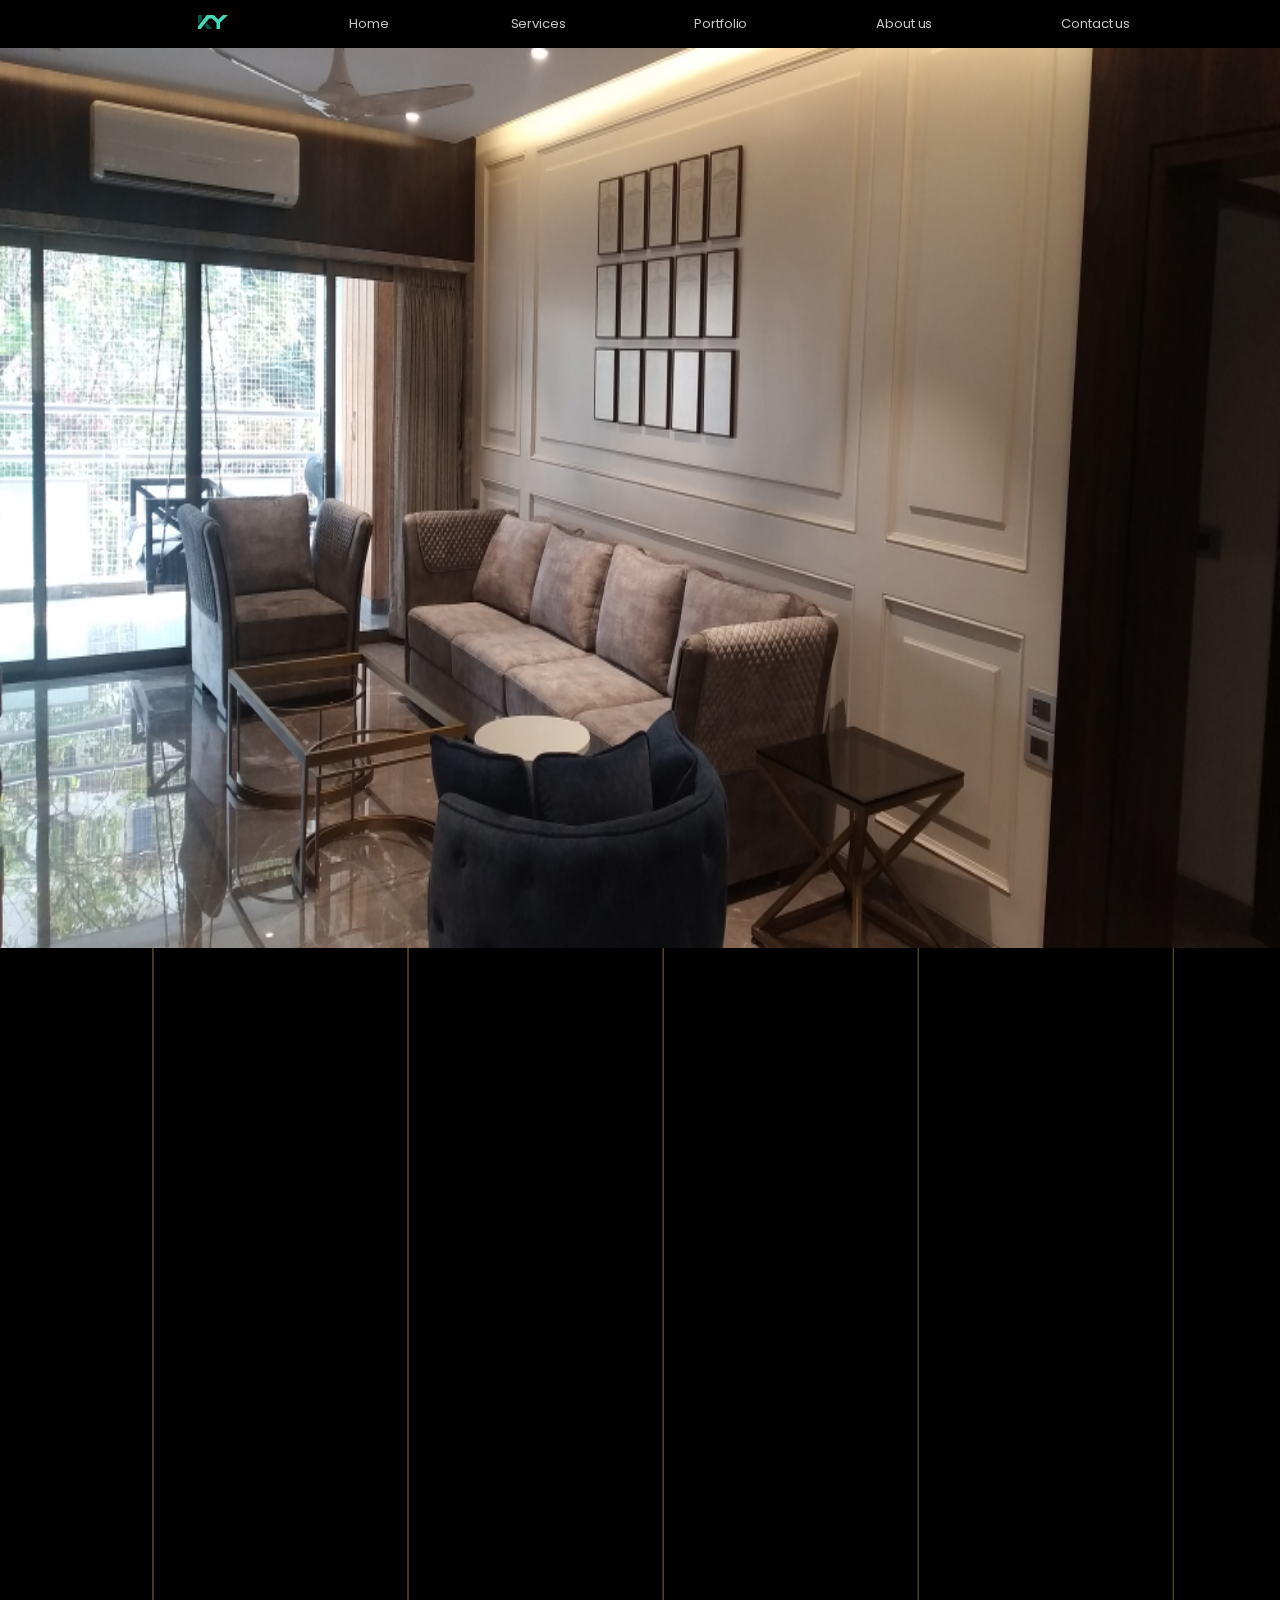
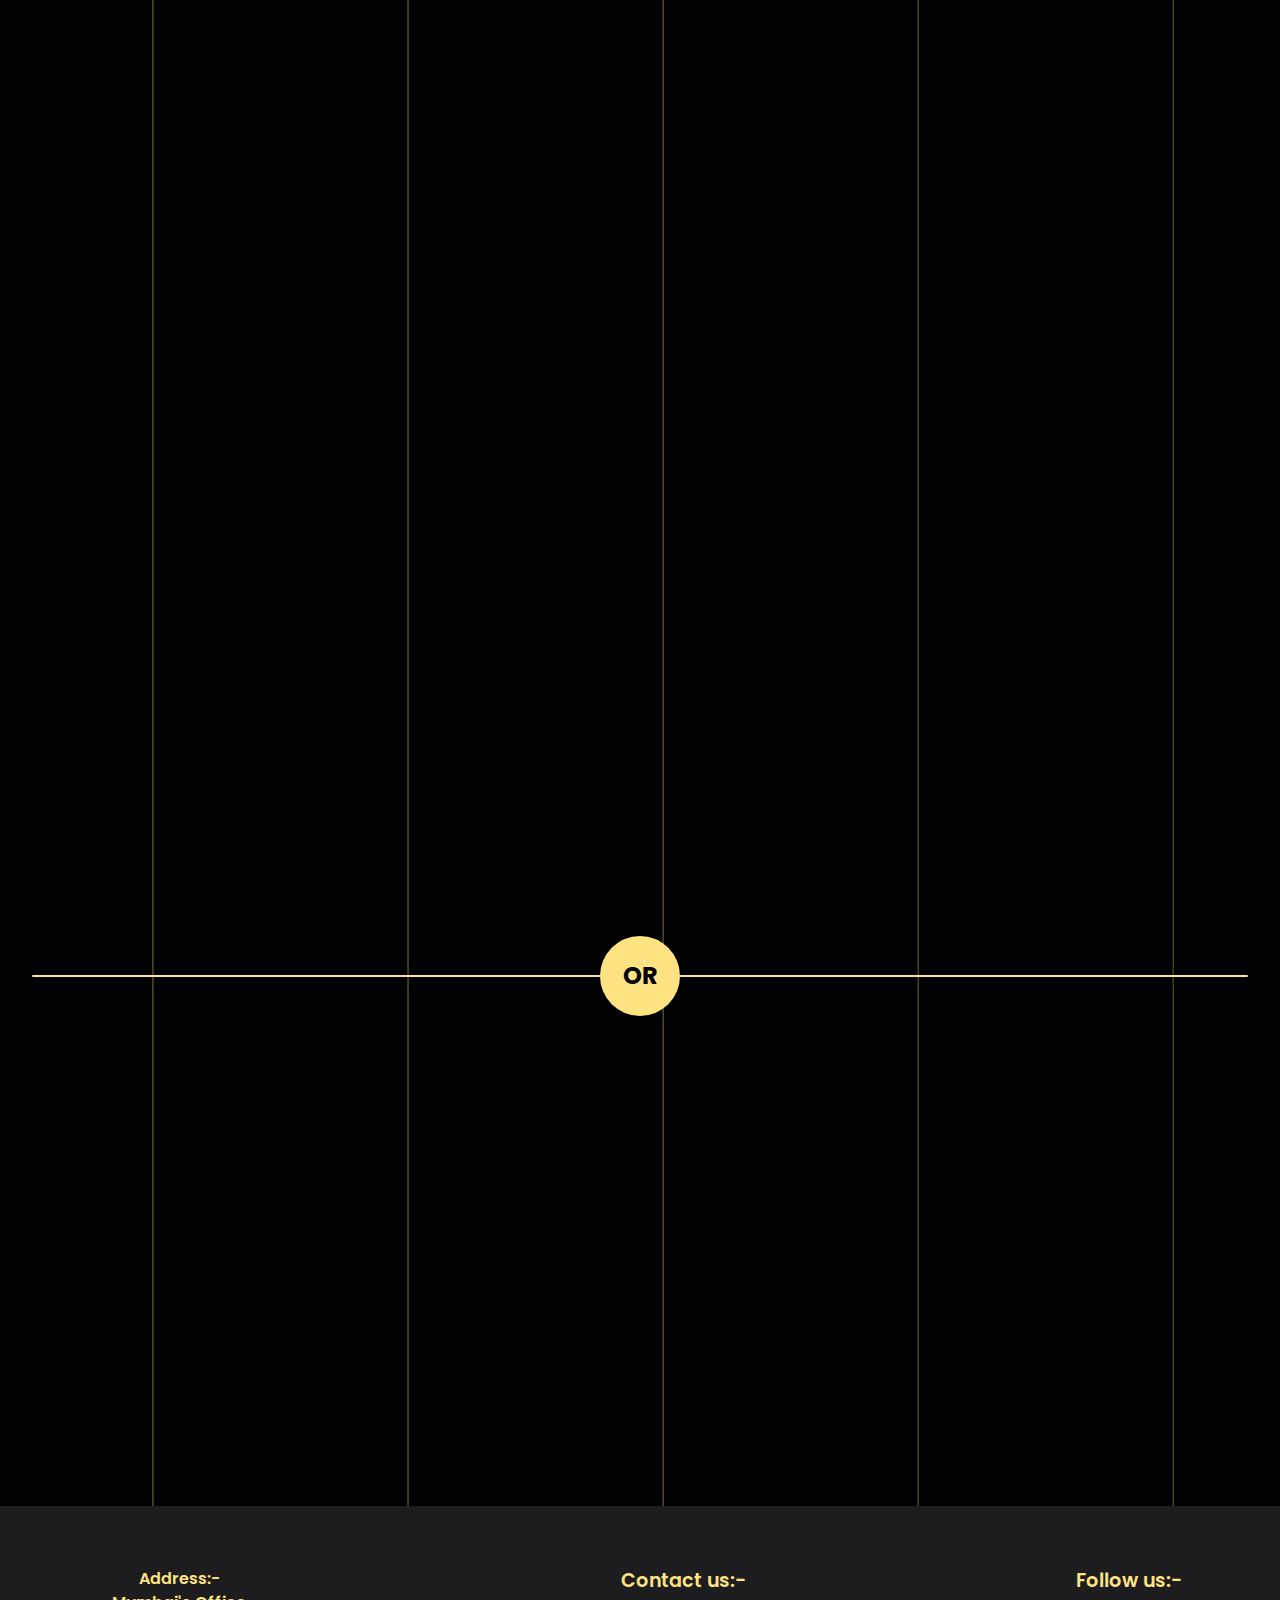
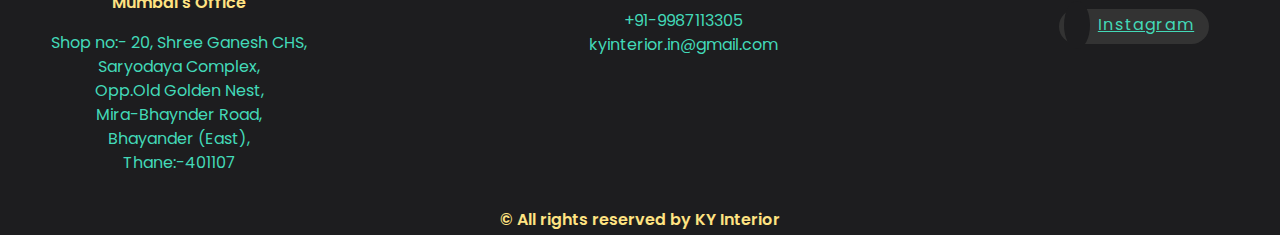
==== commit e760f3d6: "New Update" ====
--- a/index.html
+++ b/index.html
@@ -8,6 +8,7 @@
     <link rel="preconnect" href="https://fonts.gstatic.com" crossorigin>
     <link href="https://fonts.googleapis.com/css2?family=Poppins:ital,wght@0,100;0,200;0,300;0,400;0,500;0,600;0,700;0,800;0,900;1,100;1,200;1,300;1,400;1,500;1,600;1,700;1,800;1,900&display=swap" rel="stylesheet">
     <link rel="stylesheet" href="https://unpkg.com/aos@next/dist/aos.css" />
+    <link rel="stylesheet" href="https://cdnjs.cloudflare.com/ajax/libs/font-awesome/6.1.1/css/all.min.css" integrity="sha512-KfkfwYDsLkIlwQp6LFnl8zNdLGxu9YAA1QvwINks4PhcElQSvqcyVLLD9aMhXd13uQjoXtEKNosOWaZqXgel0g==" crossorigin="anonymous" referrerpolicy="no-referrer" />
     <link rel="stylesheet" href="/style.css">
     <link rel="icon" href="/image/KY.svg">
   </head>
@@ -91,8 +92,20 @@
         </div>
       </div>
       <div class="contact-container">
-        <div class="form">
-          <div class="title">Get in Touch</div>
+        <div data-aos="fade-up" data-aos-duration="1000" data-aos-once="true" class="whatsapp-conversation conversation">
+          <div class="head-container">
+            <h1>Get in Touch</h1>
+            <h3>Chat Now</h3>
+            <p><i class="fa-brands fa-whatsapp"></i> +91-9987113305</p>
+          </div>
+        </div>
+        <div class="Or-body">
+            <div class="Or Condition">
+              <h2>OR</h2>
+            </div>
+        </div>
+        <div data-aos="fade-down" data-aos-duration="1000" data-aos-once="true" class="form">
+          <div class="title">Enter your Details Below</div>
           <form class="contact-form" action="https://formspree.io/f/meqnbwpr" method="POST">
             <div class="row-">
               <div class="col">
@@ -146,7 +159,6 @@
         </div>
       </div>
     </footer>
-
   <script src="/script.js" charset="utf-8"></script>
   <script src="https://unpkg.com/aos@next/dist/aos.js"></script>
   <script src="https://ajax.googleapis.com/ajax/libs/jquery/3.6.0/jquery.min.js"></script>
--- a/style.css
+++ b/style.css
@@ -1,5 +1,9 @@
 *{
   font-family: 'Poppins', sans-serif;
+}
+
+html{
+  overflow-x: hidden;
 }
 
 body{
@@ -8,7 +12,6 @@
   background: #000;
   background-image: url("image/bg_line.png");
   background-size: cover;
-  overflow-x: hidden;
   font-size: 62.5%;
 }
 
@@ -310,6 +313,59 @@
   margin-bottom: 5rem;
 }
 
+.conversation{
+  position: relative;
+  top: 0;
+  left: 0;
+  min-width: 100%;
+  max-height: 100vh;
+  display: flex;
+  text-align: center;
+  align-items: center;
+  justify-content: center;
+  flex-direction: column;
+}
+
+.head-container h1{
+  font-weight: 400;
+  font-size: 2rem;
+}
+
+.head-container h3{
+  color: #43D9B8;
+  font-weight: 400;
+  font-size: 1.2rem;
+}
+
+.conversation{
+  background: #1d1d1f;
+}
+
+.Or-body{
+  min-width: 100%;
+  height: 2px;
+  display: flex;
+  justify-content: center;
+  align-items: center;
+  margin-top: 3.5rem;
+  margin-bottom: 3.5rem;
+  background: #ffe382;
+  border-radius: 3px;
+}
+
+.Or{
+  width: 5rem;
+  height: 5rem;
+  background: #ffe382;
+  display: flex;
+  flex-direction: column;
+  justify-content: center;
+  font-weight: 500;
+  font-size: 1rem;
+  border-radius: 50%;
+  text-align: center;
+}
+
 .form{
   background: #1d1d1f;
   padding: 1rem;
@@ -500,7 +556,7 @@
     display: flex;
     justify-content: space-around;
     align-items: center;
-    margin-bottom: 1rem;
+    margin-bottom: 2rem;
 }
 
 .img, .cont{
@@ -537,7 +593,7 @@
 
 .person-grouping{
   position: relative;
-  margin-top: 5rem;
+  margin-top: 3rem;
   min-width: 100%;
   max-height: 100vh;
   display: flex;
@@ -558,15 +614,6 @@
 
 .person:hover .imgbox{
   box-shadow: 0 35px 80px #ffe382;
-}
-
-@keyframes animate{
-    0%{
-      filter: hue-rotate(0deg);
-    }
-    100%{
-      filter: hue-rotate(360deg);
-    }
 }
 
 .imgbox{
@@ -669,6 +716,11 @@
   margin-right: .5rem;
 }
 
+i{
+  font-size: 1.1rem;
+  color: #fff;
+}
+
 .copyright{
   position: absolute;
   left: 0;
@@ -693,6 +745,10 @@
 
   html{
     overflow-x: hidden;
+  }
+
+  body{
+    background-size: contain;
   }
 
   .slider {
@@ -839,17 +895,30 @@
 
   .person-grouping{
     flex-direction: column;
+    justify-content: space-between;
   }
 
   .person{
     margin-bottom: 5rem;
   }
+
+  .pic,.section,.form,.conversation{
+    border-radius: 10px;
+  }
+
+  .section-container{
+    border-radius: 5px;
+  }
 }
 
 @media (min-width: 1px) and (max-width: 540px){
 
   html{
     overflow-x: hidden;
+  }
+
+  body{
+    background-size: contain;
   }
 
   .slider {
@@ -1010,4 +1079,12 @@
   .section-image{
     height: 10rem;
   }
-}
+
+  .pic,.section,.form,.conversation{
+    border-radius: 10px;
+  }
+
+  .section-container{
+    border-radius: 5px;
+  }
+}
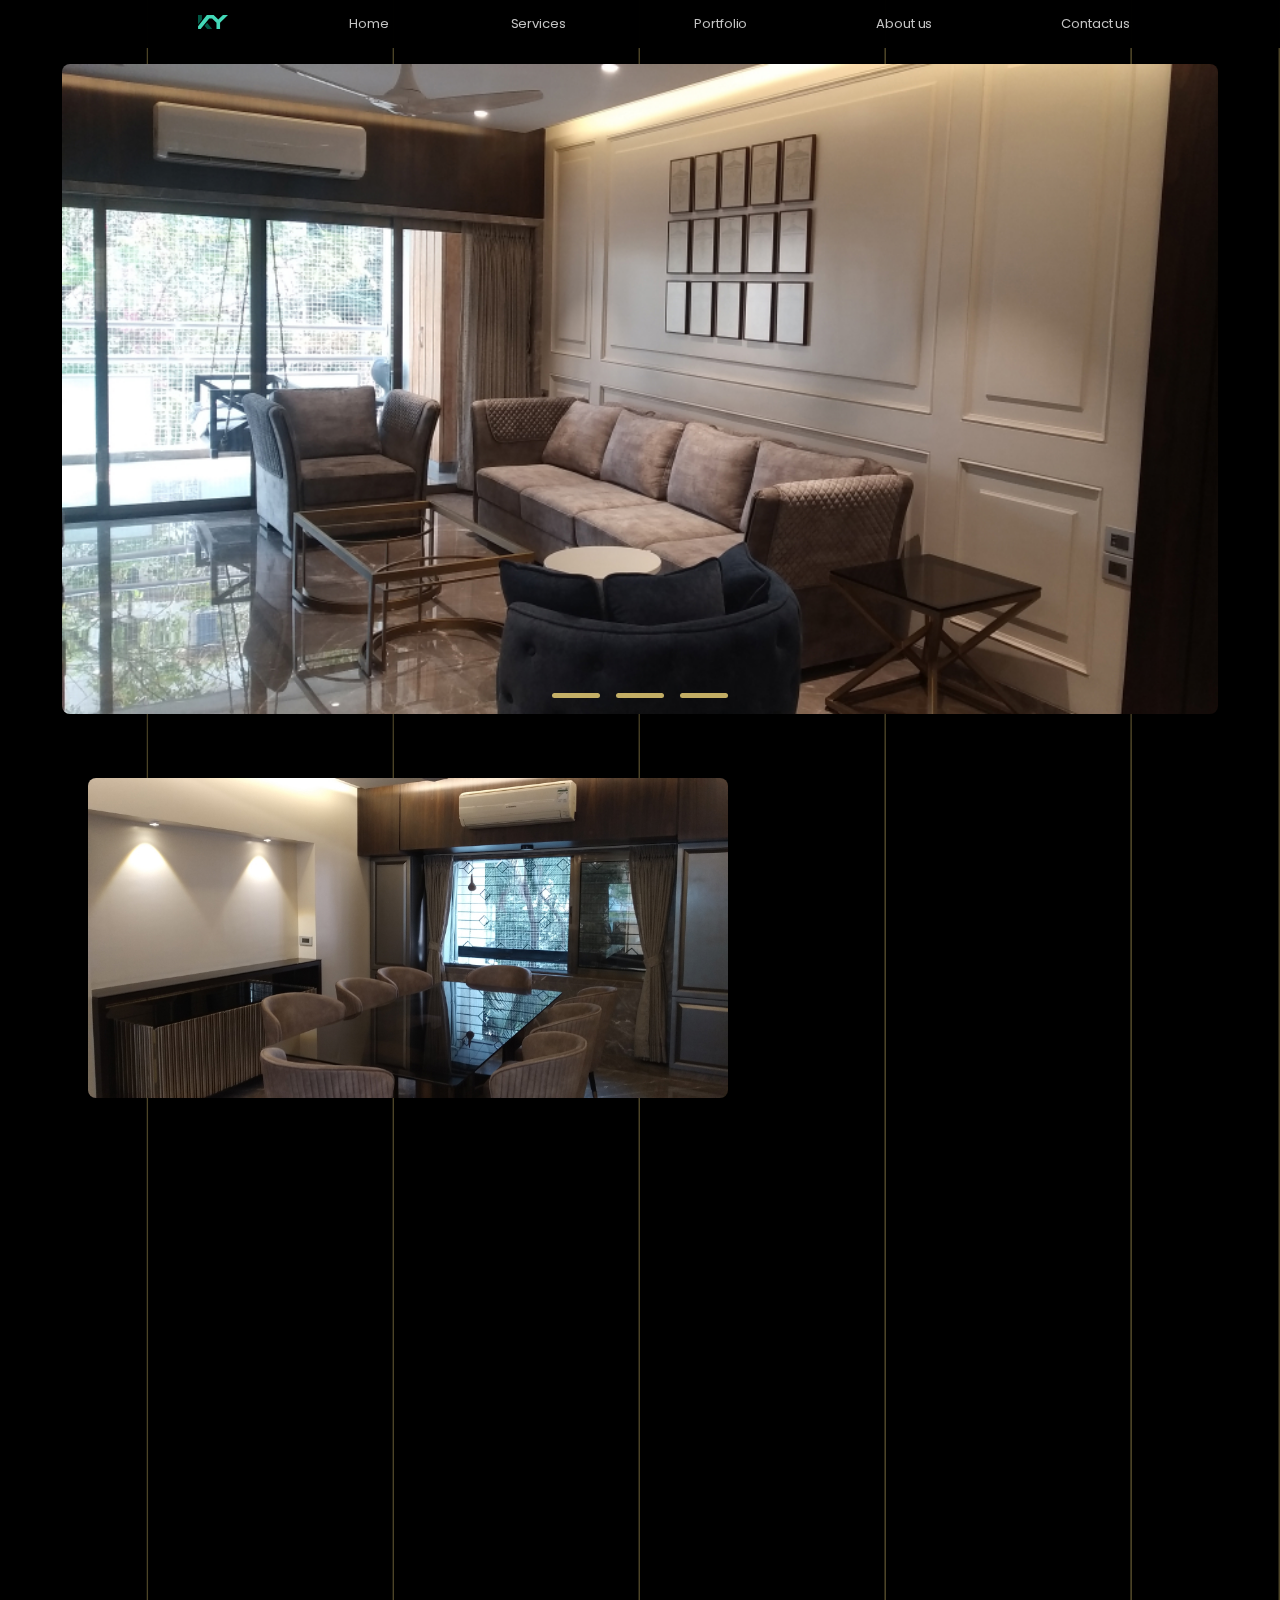
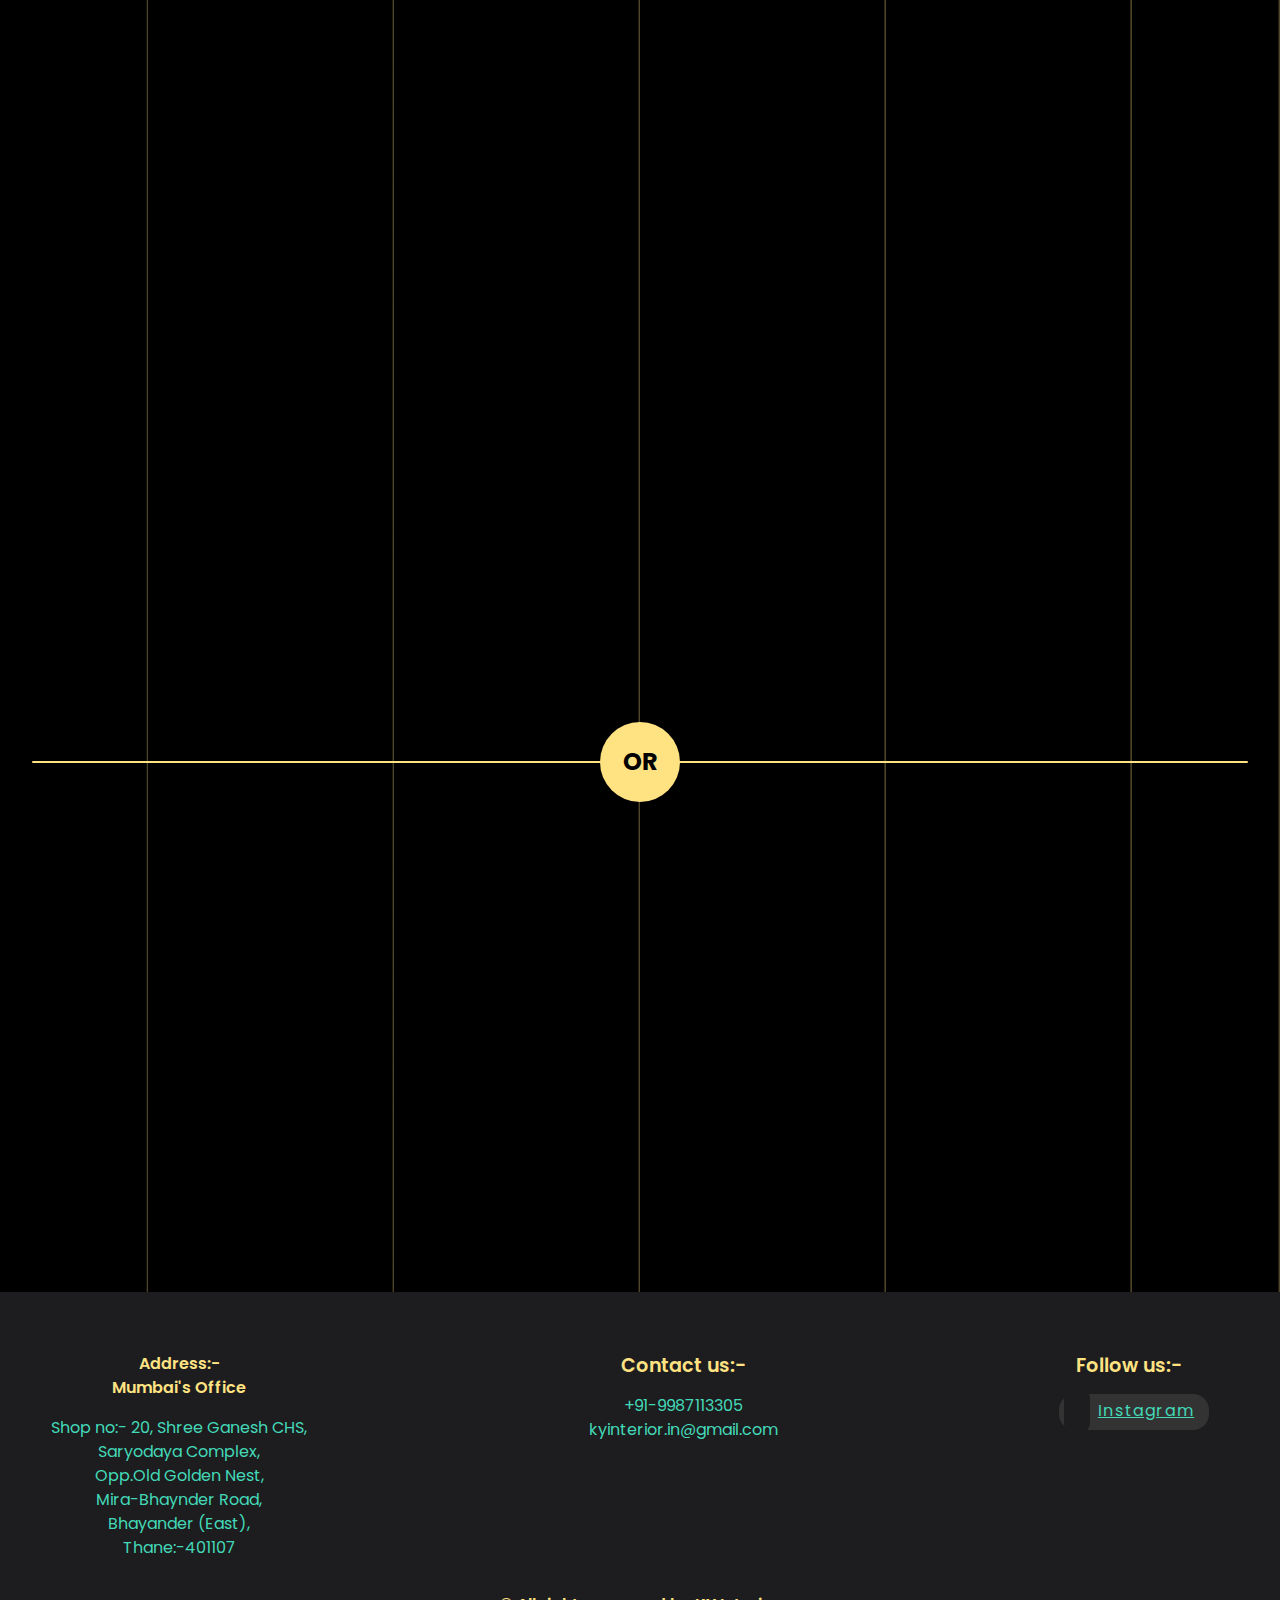
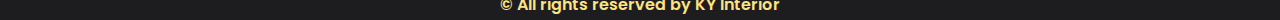
==== commit c8b0e992: "rounded changes" ====
--- a/index.html
+++ b/index.html
@@ -53,14 +53,20 @@
         </ul>
       </div>
     </nav>
-    <div class="slider">
-      <figure>
-        <img src="/image/Projects/Juhu (32).jpg" alt="">
-          <img src="/image/Projects/Kolkata (30).jpg" alt="">
-          <img src="/image/Projects/Kolkata (26).jpg" alt="">
-        <img src="/image/Projects/Juhu (32).jpg" alt="">
-      </figure>
-    </div>
+    <section class="container-slider">
+      <div class="slider-wrapper">
+        <div class="slider">
+          <img id="slide-1" src="/image/Projects/Juhu (32).jpg" alt="">
+            <img id="slide-2" src="/image/Projects/Kolkata (30).jpg" alt="">
+          <img id="slide-3" src="/image/Projects/Kolkata (26).jpg" alt="">
+        </div>
+      </div>
+      <div class="slider_nav">
+        <a href="#slide-1"></a>
+          <a href="#slide-2"></a>
+        <a href="#slide-3"></a>
+      </div>
+    </section>
       <div class="cards">
         <div data-aos="fade-right" data-aos-duration="1000" data-aos-once="true" class="preview">
           <img src="/image/Projects/Juhu (19).jpg" alt="">
@@ -96,7 +102,7 @@
           <div class="head-container">
             <h1>Get in Touch</h1>
             <h3>Chat Now</h3>
-            <p><i class="fa-brands fa-whatsapp"></i> +91-9987113305</p>
+            <a href="tel:9987113305"><i class="fa-brands fa-whatsapp"></i> +91-9987113305</a>
           </div>
         </div>
         <div class="Or-body">
@@ -105,7 +111,7 @@
             </div>
         </div>
         <div data-aos="fade-down" data-aos-duration="1000" data-aos-once="true" class="form">
-          <div class="title">Enter your Details Below</div>
+          <div class="title">Enter Your Details Below</div>
           <form class="contact-form" action="https://formspree.io/f/meqnbwpr" method="POST">
             <div class="row-">
               <div class="col">
--- a/style.css
+++ b/style.css
@@ -1,9 +1,5 @@
 *{
   font-family: 'Poppins', sans-serif;
-}
-
-html{
-  overflow-x: hidden;
 }
 
 body{
@@ -12,6 +8,7 @@
   background: #000;
   background-image: url("image/bg_line.png");
   background-size: cover;
+  overflow-x: hidden;
   font-size: 62.5%;
 }
 
@@ -167,7 +164,6 @@
 	width: 0;
 	height: 0;
 	border-radius: 5px;
-	background-color: #eee;
 	transition: 0.5s;
 	position: relative;
 }
@@ -177,64 +173,85 @@
 	position: absolute;
 	width: inherit;
 	height: inherit;
+  border-radius: 5px;
 	background-color: #eee;
 }
 
 .bar::before{
-	transform: translateY(-9px);
+	transform: translateY(-5px);
+  transition: .25s;
 }
 
 .bar::after{
-	transform: translateY(9px);
+	transform: translateY(5px);
+  transition: .25s;
 }
 
 nav.active .bar{
-	transform: rotate(360deg);
 	background-color: transparent;
 }
 
 nav.active .bar::before{
+  transition: .25s ease-in;
 	transform: translateY(0) rotate(45deg);
 }
 
 nav.active .bar::after{
+  transition: .25s ease-in;
 	transform: translateY(0) rotate(-45deg);
 }
 
+.container-slider{
+  padding: 2rem;
+  margin-top: 2rem;
+  margin-bottom: 2rem;
+  display: flex;
+  align-items: flex-end;
+}
+
+.slider-wrapper{
+  position: relative;
+  max-width: 95%;
+  margin: 0 auto;
+}
+
 .slider{
-  overflow: hidden;
-  margin-top: 48px;
-  margin-bottom: 3rem;
-}
-
-.slider figure{
-  position: relative;
-  width: 500%;
-  height: 100vh;
-  margin: 0;
-  left: 0;
-  animation: slider 20s infinite;
-}
-
-.slider figure img{
-  width: 20%;
-  height: 100vh;
-  float: left;
-}
-
-@keyframes slider {
-  0%,20%{
-    left: 0;
-  }
-  25%,45%{
-    left: -100%;
-  }
-  50%,70%{
-    left: -200%;
-  }
-  75%,95%,100%{
-    left: -300%;
-  }
+  display: flex;
+  aspect-ratio: 16 / 9;
+  overflow-x: hidden;
+  scroll-snap-type: x mandatory;
+  scroll-behavior: smooth;
+  box-shadow: 0 1.5rem 3rem -0.75rem hsla(0, 0%, 0%, .25);
+  border-radius: 0.5rem;
+}
+
+.slider img{
+  flex: 1 0 100%;
+  scroll-snap-align: start;
+  object-fit: cover;
+}
+
+.slider_nav{
+  display: flex;
+  column-gap: 1rem;
+  position: absolute;
+  left: 50%;
+  transform: translateX(-50%);
+  padding-bottom: 1rem;
+}
+
+.slider_nav a{
+  width: 3rem;
+  height: 5px;
+  border-radius: 10px;
+  background-color: #FFE382;
+  opacity: .75;
+  transition: opacity ease .5s;
+}
+
+.slider_nav a:hover{
+  opacity: 1;
+  height: 6px;
 }
 
       /* Cards Setup */
@@ -270,14 +287,19 @@
 .preview img{
   width: 100%;
   height: 100%;
+  border-radius: .5rem;
   margin: auto;
 }
 
 .content{
   position: relative;
+  margin-left: -3rem;
+  margin-right: -3rem;
   background: #1d1d1f;
   padding: 1.5rem;
   max-width: 40%;
+  box-shadow: 0 0 10px #000;
+  border-radius: .5rem;
 }
 
 h1{
@@ -301,6 +323,7 @@
   padding-left: 1rem;
   padding-right: 1rem;
   cursor: pointer;
+  border-radius: .5rem;
   color: #ffe382;
 }
 
@@ -324,6 +347,9 @@
   align-items: center;
   justify-content: center;
   flex-direction: column;
+  background: #1d1d1f;
+  border-radius: .5rem;
+  padding-bottom: 20px;
 }
 
 .head-container h1{
@@ -337,8 +363,12 @@
   font-size: 1.2rem;
 }
 
-.conversation{
-  background: #1d1d1f;
+.head-container a{
+  text-decoration: underline dotted;
+  cursor: pointer;
+  color: #43D9B8;
+  font-weight: 400;
+  font-size: 1rem;
 }
 
 .Or-body{
@@ -369,12 +399,13 @@
 .form{
   background: #1d1d1f;
   padding: 1rem;
+  border-radius: .5rem;
 }
 
 .title{
   font-size: 30px;
   letter-spacing: 0.25px;
-  color: #43D9B8;
+  color: #FFE382;
   text-align: center;
   margin-top: 1rem;
   margin-bottom: 2rem;
@@ -403,12 +434,14 @@
     color: #43D9B8;
     font-size: 12px;
     min-width: 95%;
+    border-radius: .5rem;
     padding: 1rem;
 }
 
 textarea{
   height: 9rem;
   resize: none;
+  border-radius: .5rem;
 }
 
 .submit-btn{
@@ -416,6 +449,7 @@
     color: #ffe382;
     font-size: 15px;
     padding: .5rem 1rem;
+    border-radius: .5rem;
     font-weight: 400;
     display: block;
     margin: auto;
@@ -461,11 +495,13 @@
   min-width: 35%;
   background-color: #1d1d1f;
   padding: 1rem;
+  border-radius: 1rem;
 }
 
 .section-container{
   position: relative;
   border: solid 2px #ffe382;
+  border-radius: .5rem;
 }
 
 .section-content{
@@ -592,10 +628,8 @@
         /* About us - Setup */
 
 .person-grouping{
-  position: relative;
-  margin-top: 3rem;
   min-width: 100%;
-  max-height: 100vh;
+  max-height: 148vh;
   display: flex;
   justify-content: space-around;
   align-items: center;
@@ -699,7 +733,7 @@
   padding: .3rem;
   min-width: 100%;
   max-height: 100vh;
-  border-radius: 50px;
+  border-radius: 1rem;
   background: #333;
 }
 
@@ -712,7 +746,7 @@
   color: #fff;
   padding: .8rem;
   background-color: #1d1d1f;
-  border-radius: 50%;
+  border-radius: 1rem;
   margin-right: .5rem;
 }
 
@@ -743,24 +777,9 @@
 
 @media (min-width: 550px) and (max-width: 1000px){
 
-  html{
+  body{
     overflow-x: hidden;
-  }
-
-  body{
     background-size: contain;
-  }
-
-  .slider {
-    max-height: 50vh;
-  }
-
-  .slider figure img{
-    max-height: 50vh;
-  }
-
-  .slider figure{
-    height: 100vh;
   }
 
   .cards{
@@ -825,7 +844,7 @@
   }
 
   .bar{
-  	width: 2rem;
+  	width: 1.5rem;
   	height: 2px;
   }
 
@@ -896,6 +915,7 @@
   .person-grouping{
     flex-direction: column;
     justify-content: space-between;
+    margin-top: 5rem;
   }
 
   .person{
@@ -913,24 +933,13 @@
 
 @media (min-width: 1px) and (max-width: 540px){
 
-  html{
+  body{
     overflow-x: hidden;
-  }
-
-  body{
     background-size: contain;
   }
 
-  .slider {
-    max-height: 35vh;
-  }
-
-  .slider figure img{
-    max-height: 35vh;
-  }
-
-  .slider figure{
-    height: 100vh;
+  .container-slider{
+    padding: 1rem;
   }
 
   .cards{
@@ -996,7 +1005,7 @@
   }
 
   .bar{
-  	width: 2rem;
+  	width: 1.5rem;
   	height: 2px;
   }
 
@@ -1067,9 +1076,10 @@
   }
 
   .person-grouping{
-    margin-top: 10rem;
+    margin-top: 5rem;
     margin-bottom: 5rem;
     flex-direction: column;
+    justify-content: space-between;
   }
 
   .heading{
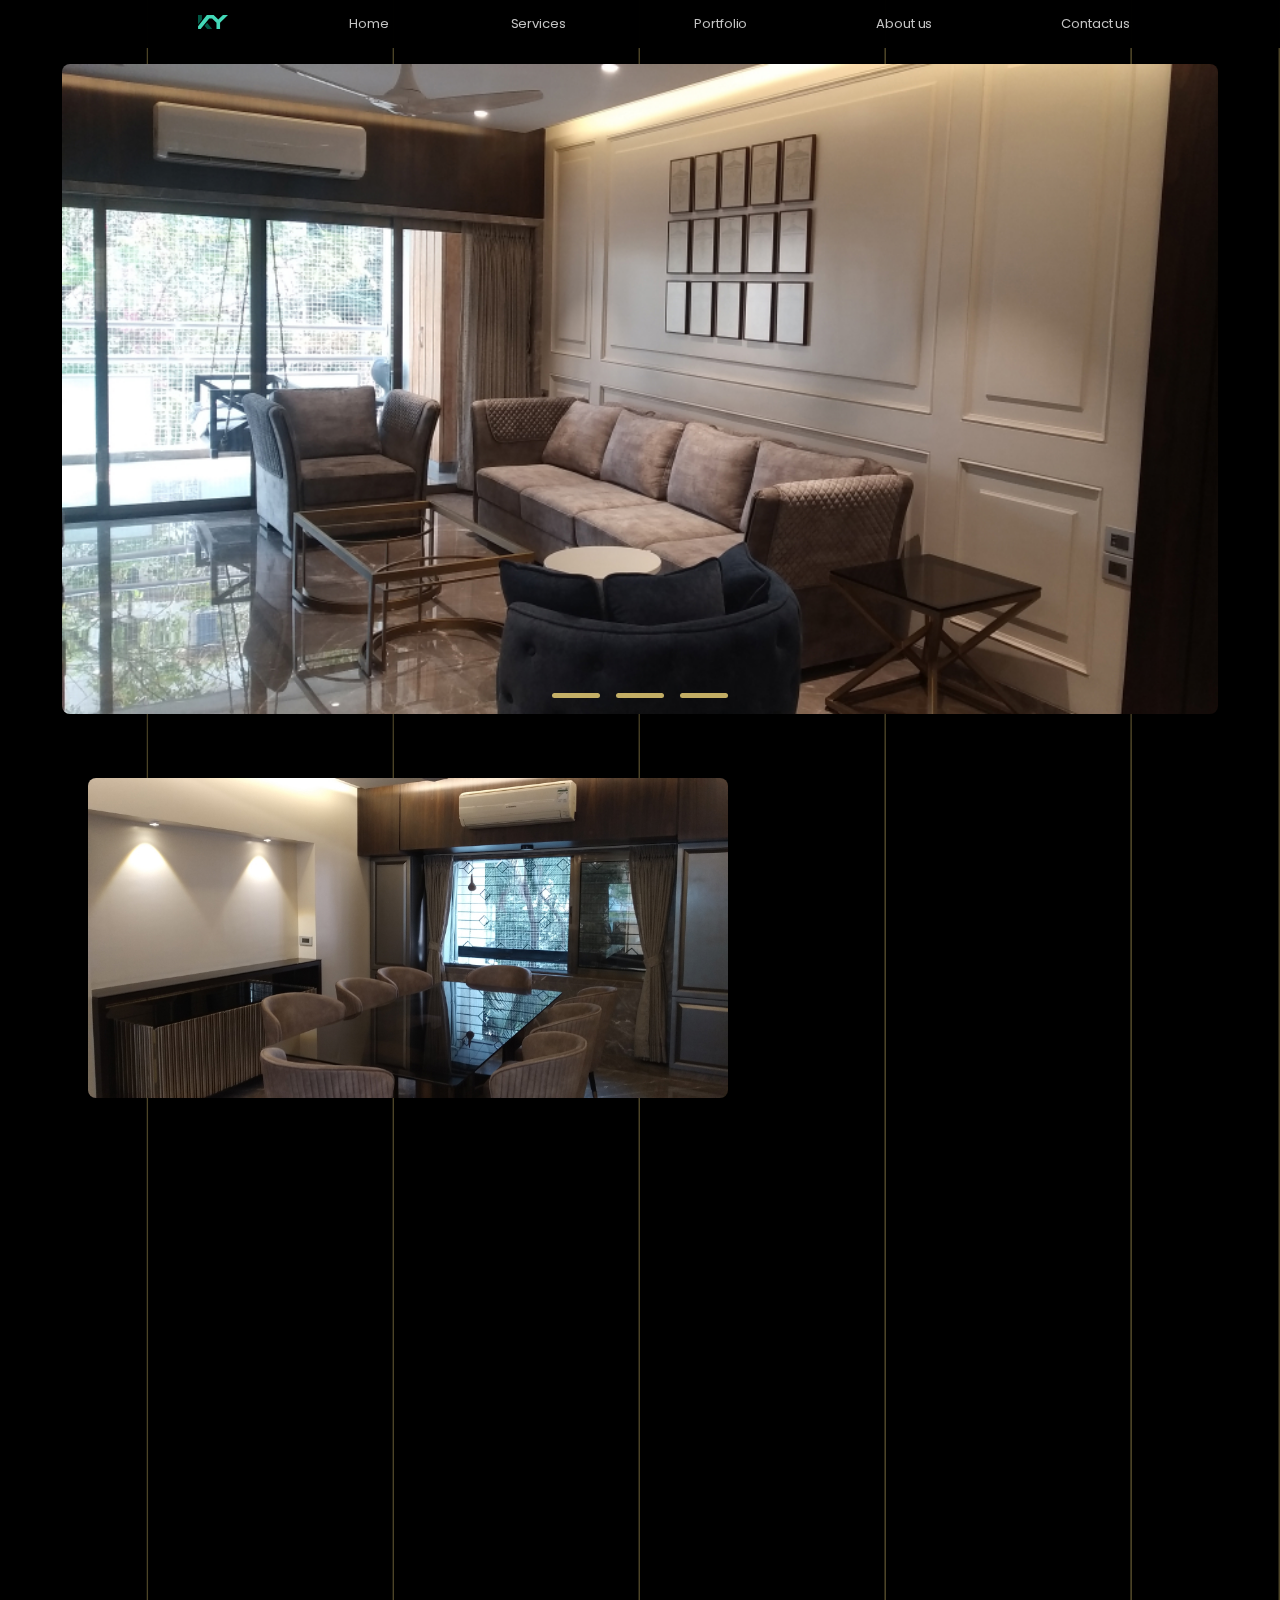
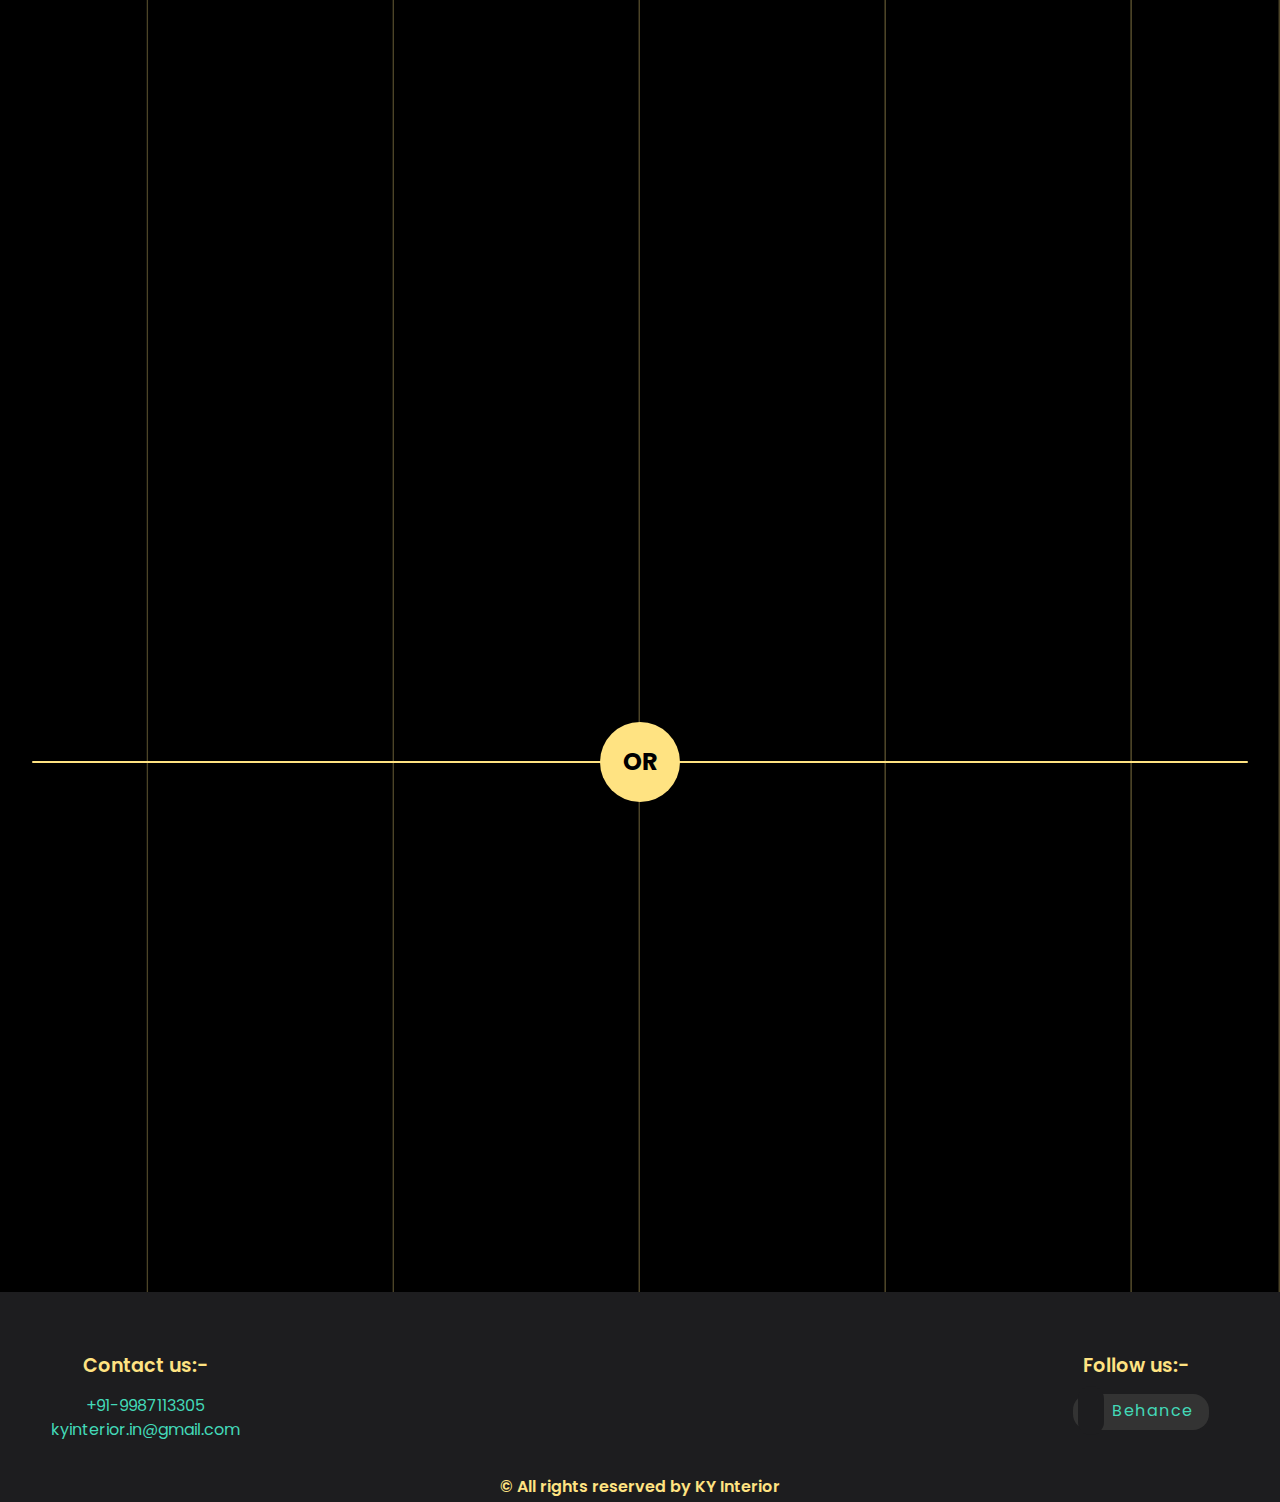
==== commit 941f3dda: "Footer Change" ====
--- a/index.html
+++ b/index.html
@@ -139,23 +139,17 @@
       <div class="small">
         <div class="row">
           <div class="column-1 column">
-            <div class="address">
-              <h1>Address:-<br>Mumbai's Office</h1>
-              <p>Shop no:- 20, Shree Ganesh CHS,<br>Saryodaya Complex,<br>Opp.Old Golden Nest,<br>Mira-Bhaynder Road,<br>Bhayander (East),<br>Thane:-401107</p>
-            </div>
-          </div>
-          <div class="column-2 column">
             <div class="contact">
               <h1>Contact us:-</h1>
               <p>+91-9987113305<br>kyinterior.in@gmail.com</p>
             </div>
           </div>
-          <div class="column-3 column">
+          <div class="column-2 column">
             <div class="Follow">
               <h1>Follow us:-</h1>
               <div class="label">
-              <i class="fa-brands fa-instagram"></i>
-              <a href="#">Instagram</a>
+              <i class="fa-brands fa-behance"></i>
+              <a href="https://www.behance.net/kyinterior">Behance</a>
               </div>
             </div>
           </div>
--- a/style.css
+++ b/style.css
@@ -522,6 +522,9 @@
 
 .section-image img{
   width: 100%;
+  border-radius: .4rem;
+  border-bottom-left-radius: 0px;
+  border-bottom-left-radius: 0px;
   height: 100%;
   margin: auto;
 }
@@ -738,7 +741,8 @@
 }
 
 .label a{
-  letter-spacing: .1rem;
+  letter-spacing: .11rem;
+  text-decoration: none;
 }
 
 .label i{
